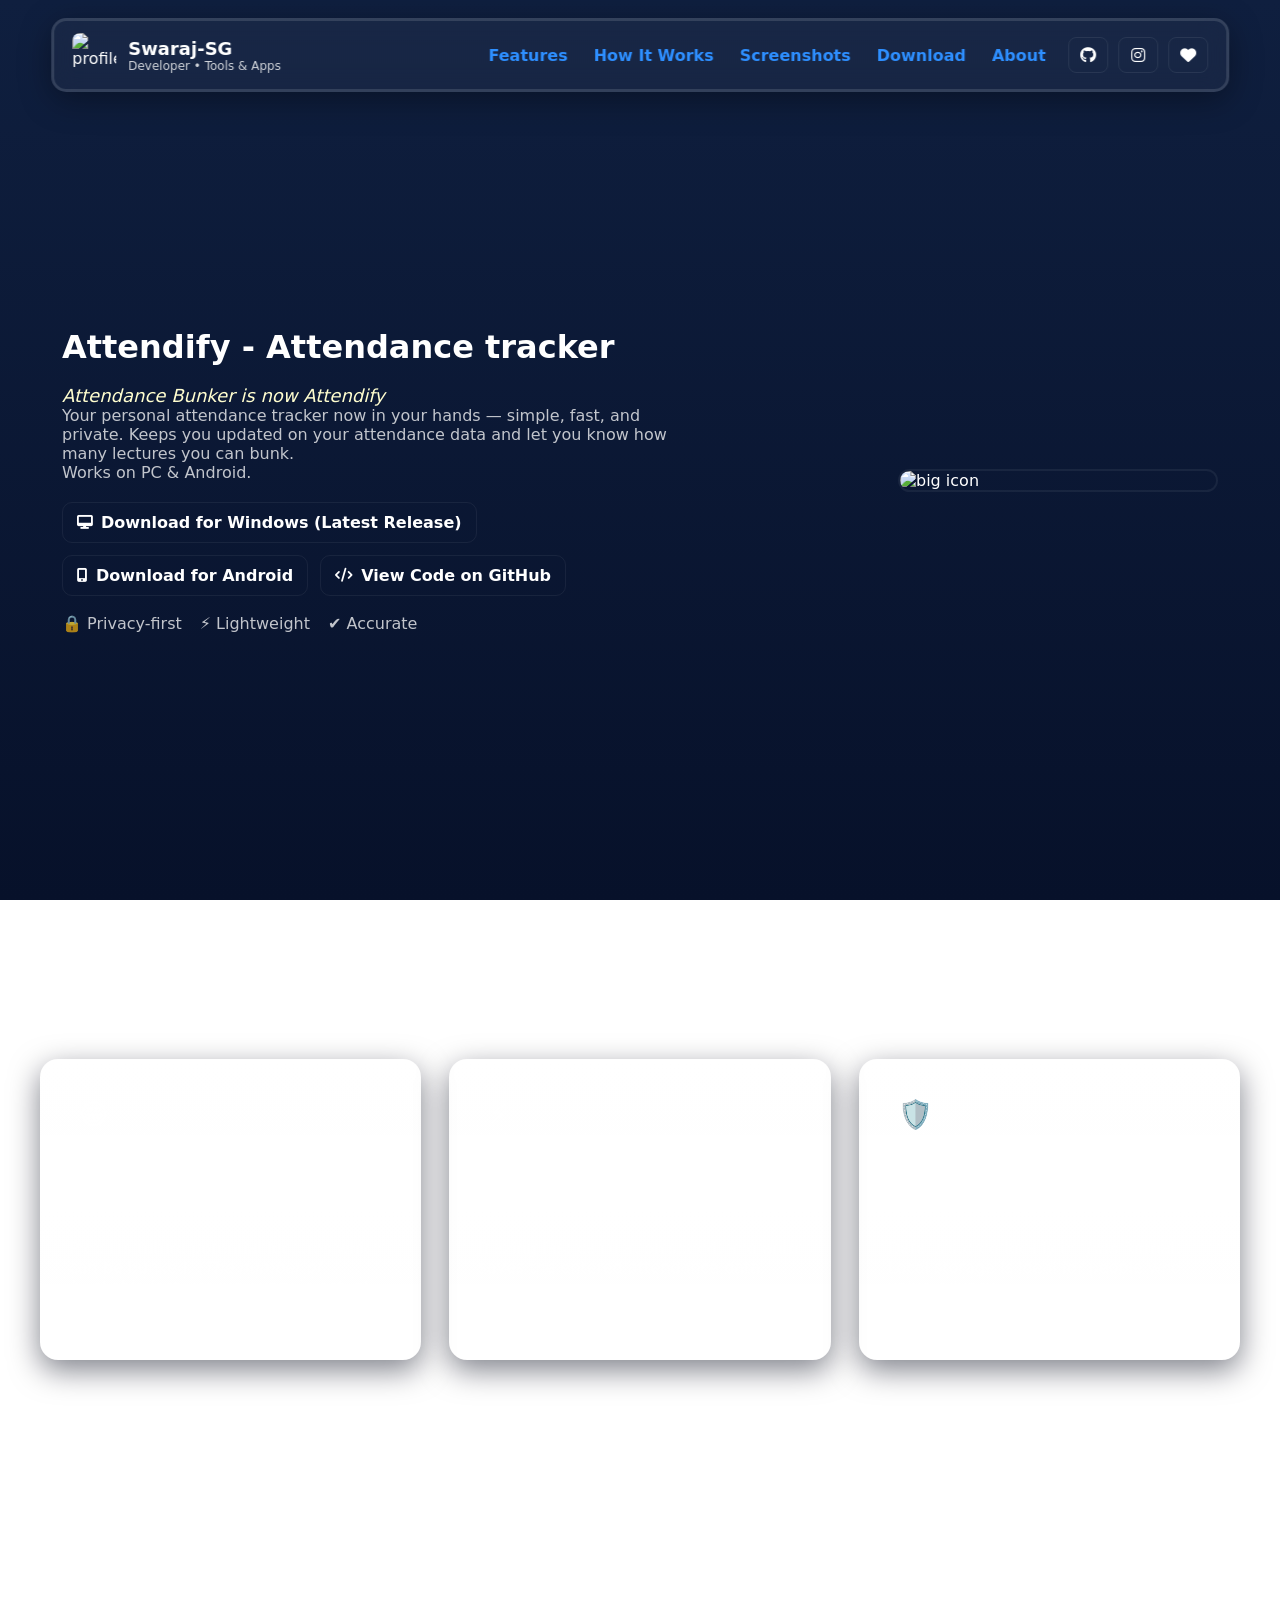
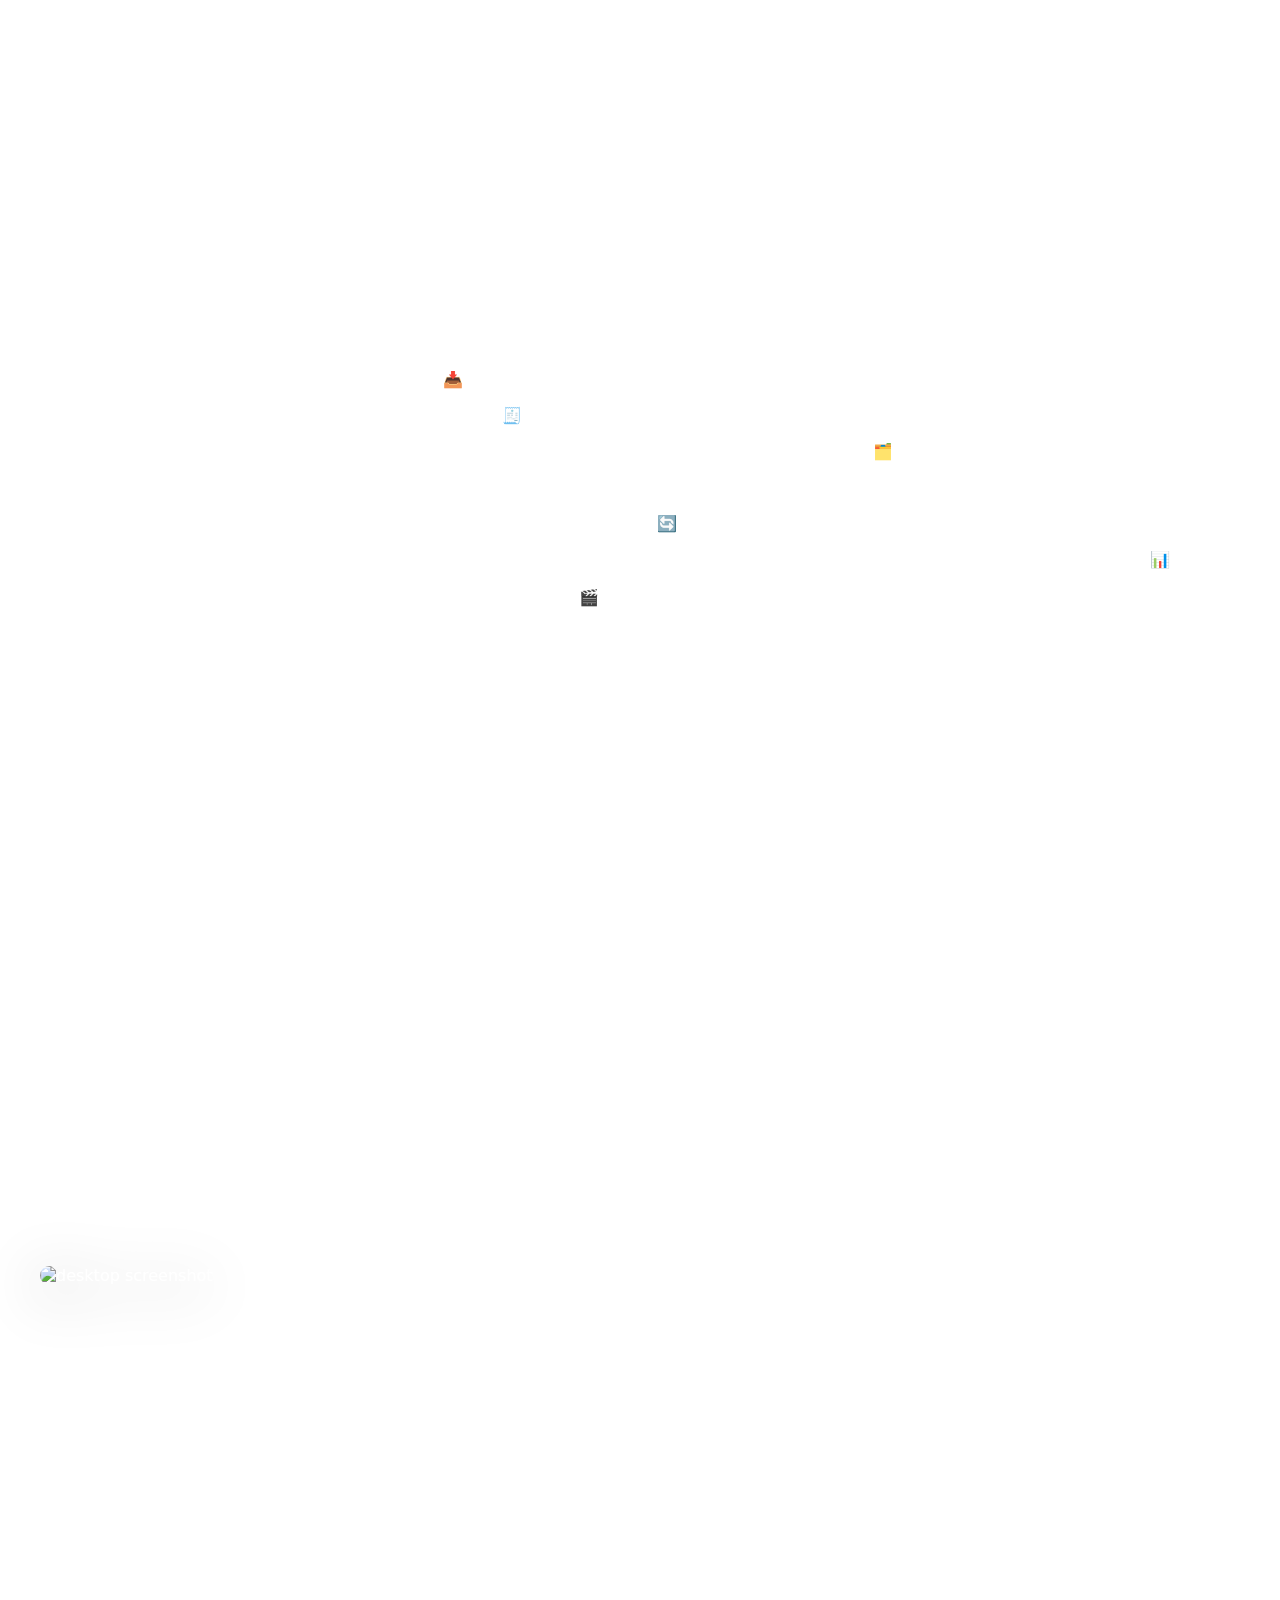
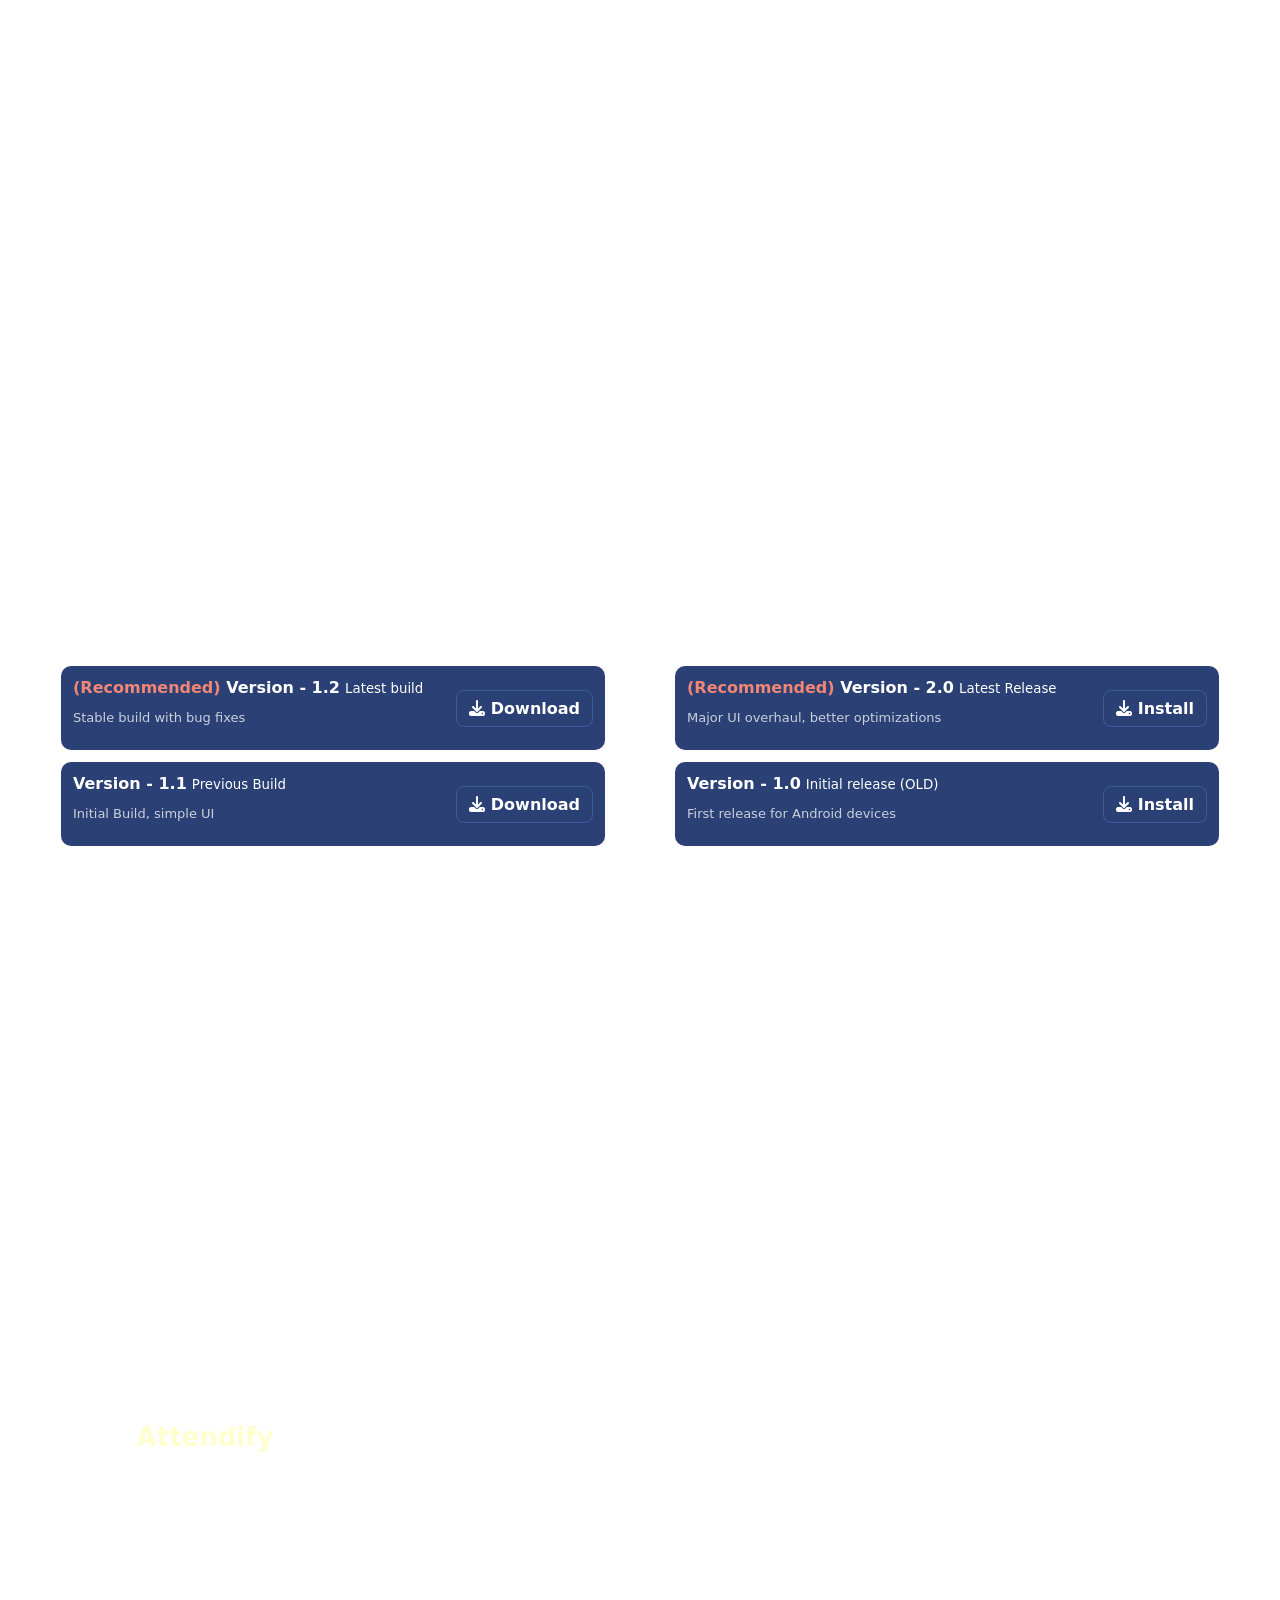
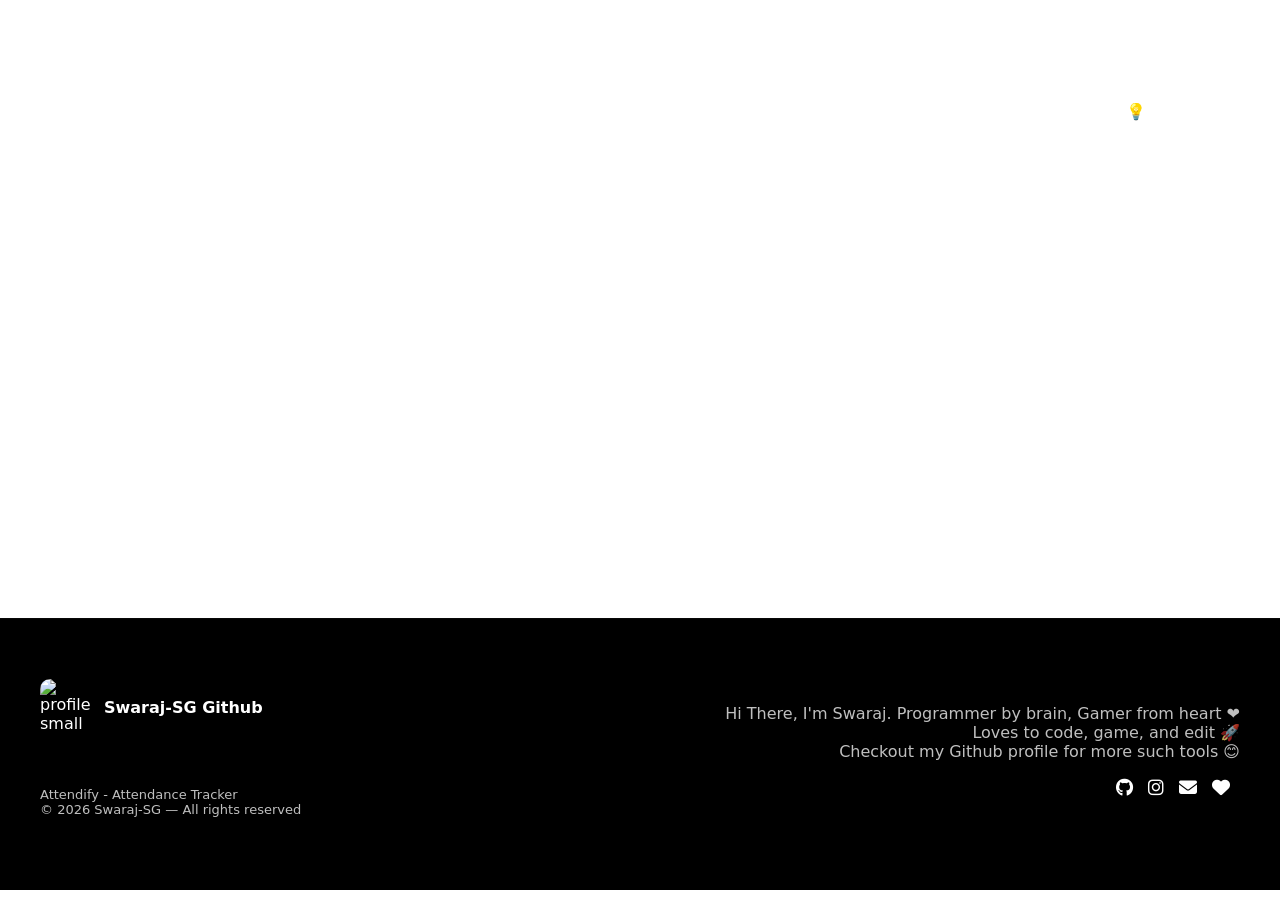
==== docs/index.html @ 10f4881f "webpages files" ====
<!doctype html>
<html lang="en">
<head>
  <meta charset="utf-8" />
  <meta name="viewport" content="width=device-width,initial-scale=1" />
  <title>Attendify - Swaraj-SG</title>

  <link rel="stylesheet" href="style.css" />
  <link rel="stylesheet"
    href="https://cdnjs.cloudflare.com/ajax/libs/font-awesome/6.5.0/css/all.min.css" />
</head>
<body>

  <!-- navbar, fixed, static, reacts -->
  <header class="navbar">
    <a class="profile" href="https://github.com/Swaraj-SG " target="_blank" rel="noopener" title="Click to view GitHub for more such tools">
      <img src="https://avatars.githubusercontent.com/u/170101789?v=4" alt="profile" class="profile-pic"/>
      <div class="profile-text">
        <h2>Swaraj-SG</h2>
        <p>Developer • Tools & Apps</p>
      </div>
    </a>

    <div class="nav-right">
      <nav>
        <a href="#features">Features</a>
        <a href="#how">How It Works</a>
        <a href="#screenshots">Screenshots</a>
        <a href="#download">Download</a>
        <a href="#about">About</a>
      </nav>

      <div class="socials">
        <a href="https://github.com/Swaraj-SG" class="github" target="_blank" rel="noopener" title="GitHub">
          <i class="fa-brands fa-github"></i>
        </a>

        <a href="https://instagram.com/g_swaraj__" class="insta" target="_blank" rel="noopener" title="Instagram">
          <i class="fa-brands fa-instagram"></i>
        </a>

        <a href="https://buymeacoffee.com/swarajsg" class="donate" target="_blank" rel="noopener" title="Donate - Buy Me a Coffee">
          <i class="fa-solid fa-heart"></i>
        </a>
      </div>
    </div>
  </header>

  <!-- dashboard, initial -->
  <section class="hero" id="home">
    <div class="hero-left">
      <font size=6.5><b>Attendify - Attendance tracker</b></font><br><br>
      <font size=4 color="#FFFECF"><i>Attendance Bunker is now Attendify</i></font>
      <p class="subtitle">Your personal attendance tracker now in your hands — simple, fast, and private. Keeps you updated on your attendance data and let you know how many lectures you can bunk.<br>Works on PC & Android.</p>

      <div class="buttons">
        <a href="https://github.com/Swaraj-SG/Attendance-Bunker/releases/download/LatestRelease/Attendance_Bunker.exe" class="btn pc" target="_blank" rel="noopener">
          <i class="fa-solid fa-desktop"></i>
          Download for Windows
          (Latest Release)
        </a>

        <a href="https://github.com/Swaraj-SG/Attendance-Bunker/raw/refs/heads/main/attendance_bunker_installer.apk" class="btn android" target="_blank" rel="noopener">
          <i class="fa-solid fa-mobile-screen-button"></i>
          Download for Android
        </a>

        <a href="https://github.com/Swaraj-SG/Attendance-Bunker.git" class="btn github" target="_blank" rel="noopener">
          <i class="fa-solid fa-code"></i>
          View Code on GitHub
        </a>
      </div>

      <div class="features-mini">
        <span>🔒 Privacy-first</span>
        <span>⚡ Lightweight</span>
        <span>✔ Accurate</span>
      </div>
    </div>

    <div class="hero-right">
      <img src="D:\Applications\Ab_web\icon.png" alt="big icon" class="big-icon" />
    </div>
  </section>

  <!-- features, brief props -->
  <section id="features" class="page features-section">
    <div class="section-inner">
      <h2 class="section-title">Features</h2>
      <div class="features-grid">
        <article class="feature-card">
          <div class="feature-icon">😁</div>
          <h3>Real Prediction</h3>
          <p>Predicts future potential lectures which can be bunked. <i>(The number of bunkable lectures may vary in actual number)</i></p>
        </article>

        <article class="feature-card">
          <div class="feature-icon">⚡</div>
          <h3>Fast Calculations</h3>
          <p>Blazing fast calculation speed, and auto saves the entered attendance data.</p>
        </article>

        <article class="feature-card">
          <div class="feature-icon">🛡️</div>
          <h3>Secure Storage</h3>
          <p>Data is stored locally in <i>.json</i> format. Local storage is ideal for people who value privacy.</p>
        </article>
      </div>
    </div>
  </section>

  <!-- how to section, only explanation, will add vids later -->
  <section id="how" class="page how-section">
    <div class="how-inner">

      <!-- WILL ADD THIS LATER, JUST A PLACEHOLDER FOR NOW, VIDS SECTION
      <div class="how-left">
        <h2 class="small-title">Setup videos</h2>
        <div class="video-wrap">
          <iframe src="-----------" title="Setup on PC" frameborder="0"
            allow="accelerometer; autoplay; clipboard-write; encrypted-media; gyroscope; picture-in-picture" allowfullscreen></iframe>
        </div>

        <div class="video-wrap">
          <iframe src="-----------" title="Setup on Mobile" frameborder="0"
            allow="accelerometer; autoplay; clipboard-write; encrypted-media; gyroscope; picture-in-picture" allowfullscreen></iframe>
        </div>
      </div>
      -->

      <div class="how-right">
        <h2 class="section-title">How it works</h2>
        <ol class="how-points">
          <li>It gets installed and creates a <i>.json</i> file 📥</li>
          <li>Saves the attendance data in readable format 🧾</li>
          <li>Anyone can reset the attendance data by deleting the <i>.json</i> file. The app will create it again. 🗂️</li>
          <li>The app uses a speacial formula to calculate the attendance and displays it along with future possible bunks. ⚙️</li>
          <li>Shows the total % of attendance with color warnings in real time. 🔄</li>
          <li>Calculates the attendance percentages on 75% as target due to most colleges/universities have 75% attendance requirement. 📊</li>
        </ol>

        <p class="note">Note : Follow the videos on the left for step-by-step install 🎬</p>
      </div>

    </div>
  </section>

  <!-- ss -->
  <section id="screenshots" class="page screenshots-section">
    <div class="section-inner">
      <h2 class="section-title">Screenshots</h2>

      <div class="screenshots-static">
        <img src="D:\Applications\Ab_web\win_ss.png" class="ss-desktop" alt="desktop screenshot" title="Screenshot taken on Windows PC">
        <div class="ss-mobiles">
          <img src="--------------" class="ss-mobile" alt="">
          <img src="--------------" class="ss-mobile" alt="">
        </div>
      </div>

      <p class="carousel-hint">Easy UI for easy understanding.</p>
    </div>
  </section>

  <!-- download section -->
  <section id="download" class="page download-section">
    <div class="section-inner">
      <h2 class="section-title">Download</h2>
      <div class="download-inner">
      <div class="col left-col">
        <h2>Windows (Win 7 and above)</h2>

        <div class="version-list">
          <div class="version-row">
            <div>
              <strong><font color="#F28674">(Recommended)</font> Version - 1.2</strong> <small>Latest build</small>
              <p class="muted">Stable build with bug fixes</p>
            </div>
            <div><a href="https://github.com/Swaraj-SG/Attendance-Bunker/releases/download/LatestRelease/Attendance_Bunker.exe" class="small-btn" target="_blank" rel="noopener" title="Download latest version for Windows PC"><i class="fa-solid fa-download" title="Download latest version for Windows PC"></i> Download</a></div>
          </div>

          <div class="version-row">
            <div>
              <strong>Version - 1.1</strong> <small>Previous Build</small>
              <p class="muted">Initial Build, simple UI</p>
            </div>
            <div><a href="https://github.com/Swaraj-SG/Attendance-Bunker/releases/download/AttendanceBunker/Attendance.Bunker.exe" class="small-btn" target="_blank" rel="noopener" title="Download v1.1 (old version) for Windows PC"><i class="fa-solid fa-download" title="Download v1.1 (old version) for Windows PC"></i> Download</a></div>
          </div>
        </div>
      </div>

      <div class="col right-col">
        <h2>Android (Android 10 and above)</h2>

        <div class="version-list">
          

          <div class="version-row">
            <div>
              <strong><font color="#F28674">(Recommended)</font>  Version - 2.0</strong> <small>Latest Release</small>
              <p class="muted">Major UI overhaul, better optimizations</p>
            </div>
            <div><a href="https://github.com/Swaraj-SG/Attendance-Bunker/raw/refs/heads/main/attendance_bunker_installer.apk" class="small-btn" target="_blank" rel="noopener" title="Download v2.0 (NEW UI) for Android"><i class="fa-solid fa-download" title="Download and Install v2.0 (NEW UI) for Android"></i> Install</a></div>
          </div>

        <div class="version-row">
            <div>
              <strong>Version - 1.0</strong> <small>Initial release (OLD)</small>
              <p class="muted">First release for Android devices</p>
            </div>
            <div><a href="https://drive.google.com/uc?export=download&id=16sMXWmMssNEjsiby6hb6qbVvQrFAv2z-" class="small-btn" target="_blank" rel="noopener" title="Download .apk for Mobile"><i class="fa-solid fa-download" title="Download and Install old .apk for Mobile"></i> Install</a></div>
          </div>

        </div>
      </div>
    </div>
  </section>

  <!-- about section, prop of app in detail -->
  <section id="about" class="page about-section">
    <div class="section-inner about-inner">
      <div class="about-left">
        <h2 class="section-title">About <font color="#FFFECF">Attendify</font> (formerly Attendance Bunker)</h2>

        <p class="lead">Attendify is a focused tool to help students manage their attendance accurately and privately.<br>Built with simplicity and speed in mind.</p>

        <h3>Key properties</h3>
        <ul>
          <li>Calculates attendance fast and accurately.</li>
          <li>Auto-saves the entered attendance data.</li>
          <li>Offline functionality — stores the data locally on device.</li>
          <li>Simple and user-friendly UI.</li>
        </ul>

        <h3>Future ideas</h3>
        <ul>
          <li>Realtime sync across multiple devices.</li>
          <li>To shrink the app size and overhaul the UI.</li>
          <li>To create import/export feature for attandance data.</li>
        </ul>
      </div>

      <aside class="about-right">
        <div class="card">
          <h4>Report a bug</h4>
          <p>Found an issue ? Please report it so I can fix it fast.</p>
          <a class="side-btn" href="mailto:swarajsgurav@gmail.com?subject=Bug%20Report%20-%20Attendance%20Bunker" target="_blank" title="Mail me the Bug"><i class="fa-solid fa-bug" title="Mail me the Bug"></i> Report a bug</a>
        </div>

        <div class="card">
          <h4>Suggest a feature</h4>
          <p>Have a cool idea ? Send it over — I read every suggestion. 💡</p>
          <a class="side-btn" href="mailto:swarajsgurav@gmail.com?subject=Feature%20Suggestion%20-%20Attendance%20Bunker" target="_blank" title="Mail me the suggestion"><i class="fa-solid fa-envelope" title="Mail me the suggestion"></i> Suggest a feature</a>
        </div>
      </aside>
    </div>
  </section>

  <!-- footer, last part, floating, static to end -->
  <footer class="site-footer">
    <div class="footer-inner">
      <div class="footer-left">
        <a href="https://github.com/Swaraj-SG" target="_blank" rel="noopener" class="footer-profile" title="Click to view GitHub for more such tools">
        <img src="https://avatars.githubusercontent.com/u/170101789?v=4" alt="profile small" class="footer-pic"/>
        <div>
          <strong>Swaraj-SG Github</strong>
        </div>
        </a><br>
        <p class="muted">Attendify - Attendance Tracker<br>© 2026<span id="year"></span> Swaraj-SG — All rights reserved</p>
      </div>
      <div class="footer-right">
        <p class="small-bio"><BR>Hi There, I'm Swaraj. Programmer by brain, Gamer from heart ❤️<br>Loves to code, game, and edit 🚀<br>Checkout my Github profile for more such tools 😊</p>
        <div class="footer-links">
          <a href="https://github.com/Swaraj-SG" target="_blank" rel="noopener" title="GitHub"><i class="fa-brands fa-github"></i></a>
          <a href="https://instagram.com/g_swaraj__" target="_blank" rel="noopener" title="Instagram"><i class="fa-brands fa-instagram"></i></a>
          <a href="mailto:swarajsgurav@gmail.com" target="_blank" rel="noopener" title="Email"><i class="fa-solid fa-envelope"></i></a>
          <a href="https://buymeacoffee.com/swarajsg" target="_blank" rel="noopener" title="Donate - Buy Me a Coffee"><i class="fa-solid fa-heart"></i></a>
        </div>
      </div>
    </div>
  </footer>
<!-- last edited 14/03/2026 -->
  <script src="script.js"></script>
</body>
</html>
---- docs/style.css ----
/* base */
:root{
  --bg-1: #061227;
  --bg-2: #07132a;
  --accent: #2e8fff;
  --glass-border: rgba(255,255,255,0.12);
  --muted: rgba(255,255,255,0.75);
}

*{box-sizing:border-box}
html,body{min-height:100vh}
body{
  margin:0;
  font-family:Inter, system-ui, -apple-system, "Segoe UI", Roboto, "Helvetica Neue", Arial;
  background: linear-gradient(180deg, #0f1f3f 0%, #07112a 100%);
  background-repeat: no-repeat;
  background-attachment: fixed;
  color:#fff;
  -webkit-font-smoothing:antialiased;
  -moz-osx-font-smoothing:grayscale;
  scroll-behavior:smooth;
}

/* NAVBAR (glassmorphism) */
.navbar{
  position:fixed;
  top:18px;
  left:50%;
  transform:translateX(-50%);
  width:92%;
  max-width:1200px;
  display:flex;
  align-items:center;
  justify-content:space-between;
  gap:18px;
  padding:12px 18px;
  border-radius:15px;
  background: rgba(255,255,255,0.04);
  backdrop-filter: blur(12px);
  -webkit-backdrop-filter: blur(12px);
  border: 3px solid var(--glass-border);
  box-shadow: 0 8px 32px rgba(0,0,0,0.35);
  z-index:1200;
}

/* profile */
.profile{display:flex;align-items:center;gap:12px;text-decoration:none;color:inherit}
.profile-pic{width:44px;height:44px;border-radius:8px;object-fit:cover}
.profile-text h2{font-size:18px;margin:0}
.profile-text p{margin:0;font-size:12px;opacity:0.8}

/* nav-right */
.nav-right{display:flex;align-items:center;gap:18px}
nav{display:flex;gap:18px;align-items:center}
nav a{color:var(--accent);text-decoration:none;font-weight:600;position:relative;padding:6px 4px;border-radius:6px}
nav a::after{content:"";position:absolute;height:2px;background:var(--accent);left:0;bottom:-6px;width:0;transition:width .25s}
nav a:hover{color:#fff}
nav a:hover::after{width:100%}

/* socials */
.socials{display:flex;gap:10px;align-items:center}
.socials a{display:inline-flex;align-items:center;justify-content:center;width:40px;height:36px;border-radius:8px;border:1px solid rgba(255,255,255,0.08);text-decoration:none;color:inherit;transition:all .18s}
.socials a:hover{box-shadow:0 0 20px rgba(255,255,255,0.3);transform:translateY(-2px)}
.socials .insta:hover{box-shadow:0 0 20px rgba(225,48,108,0.5)}
.donate:hover{background: rgba(123,44,255,0.12); box-shadow: 0 0 25px rgba(123,44,255,0.5)}

/* HERO */
.hero{
  min-height:100vh;
  display:flex;
  align-items:center;
  justify-content:space-between;
  gap:40px;
  max-width:1200px;
  margin:0 auto;
  padding:120px 22px 60px;
}
.hero-left{max-width:640px}
.hero-left h1{font-size:48px;line-height:1;margin:0 0 12px}
.subtitle{color:var(--muted);margin:0 0 20px}
.buttons{display:flex;gap:12px;flex-wrap:wrap;margin-bottom:18px}
.btn{
  display:inline-flex;align-items:center;gap:8px;padding:10px 14px;border-radius:10px;text-decoration:none;color:inherit;font-weight:600;border:1px solid rgba(255,255,255,0.06);transition:box-shadow .18s, transform .12s;
}
.btn:hover{box-shadow:0 0 30px rgba(46,143,255,0.5);transform:translateY(-2px)}
.btn .fa-solid{font-size:14px}
.btn.pc{background:transparent}
.btn.android{background:transparent}
.btn.github{background:transparent}

.features-mini{display:flex;gap:18px;color:var(--muted);margin-top:8px;flex-wrap:wrap}

/* big icon */
.hero-right{display:flex;align-items:center;justify-content:center}
.big-icon{width:320px;max-width:40vw;border-radius:18px;border:2px solid rgba(255,255,255,0.06)}

/* SECTION base */
.page{min-height:100vh;padding:100px 22px 80px;display:flex;align-items:flex-start;justify-content:center}
.section-inner{max-width:1200px;width:100%}

/* FEATURES GRID */
.features-section .section-title{margin:0 0 26px;font-size:28px}
.features-grid{display:flex;gap:28px;justify-content:space-between}
.feature-card{
  background: linear-gradient(180deg, rgba(255,255,255,0.02), rgba(255,255,255,0.01));
  border:1px solid rgba(255,255,255,0.04);
  padding:28px;border-radius:18px;flex:1;min-width:220px;box-shadow:0 10px 30px rgba(2,6,23,0.5);
  display:flex;flex-direction:column;gap:12px;align-items:flex-start;
}
.feature-icon{font-size:28px;background:rgba(255,255,255,0.03);padding:10px;border-radius:10px}

/* HOW (40:60) */
.how-inner{display:flex;gap:22px;align-items:flex-start}
.how-left{flex:0 0 40%;display:flex;flex-direction:column;gap:18px}
.how-right{flex:1;min-width:300px}
.video-wrap{background:rgba(255,255,255,0.02);padding:8px;border-radius:10px;overflow:hidden}
.video-wrap iframe{width:100%;height:200px;border:0;border-radius:8px}
.how-right .how-points{padding-left:18px}
.how-right .how-points li{margin:12px 0;line-height:1.5}

/* SCREENSHOTS (static 3 images) */
.screenshots-static{display:flex;gap:20px;align-items:flex-start;max-width:100%}
.ss-desktop{flex:1;max-width:60%;border-radius:14px;filter:drop-shadow(0 10px 30px rgba(0,0,0,0.45))}
.ss-mobiles{display:flex;flex-direction:column;gap:10px;flex:0 0 35%}
.ss-mobile{width:100%;border-radius:10px;filter:drop-shadow(0 10px 30px rgba(0,0,0,0.45))}

/* DOWNLOAD split */
.download-inner{display:flex;gap:28px;margin-top:26px}
.col{flex:1;padding:20px;border-radius:14px;background: linear-gradient(180deg, rgba(255,255,255,0.01), rgba(255,255,255,0.01));border:1px solid rgba(255,255,255,0.03)}
.version-list{display:flex;flex-direction:column;gap:12px;margin-top:12px}
.version-row{display:flex;justify-content:space-between;align-items:center;padding:12px;border-radius:10px;background:hsla(223, 75%, 22%, 0.877)}
.small-btn{background:transparent;border:1px solid rgba(93, 122, 201, 0.448);padding:8px 12px;border-radius:8px;text-decoration:none;color:inherit;font-weight:600;transition:box-shadow .18s}
.small-btn:hover{box-shadow:0 8px 24px rgba(110, 157, 211, 0.534)}

/* ABOUT layout */
.about-inner{display:flex;gap:28px;align-items:flex-start}
.about-left{flex:1}
.about-right{flex:0 0 320px}
.card{background:rgba(255,255,255,0.02);padding:16px;border-radius:12px;border:1px solid rgba(255,255,255,0.03);margin-bottom:14px}
.side-btn{display:inline-flex;align-items:center;gap:8px;padding:10px 12px;border-radius:10px;background:transparent;border:1px solid rgba(255,255,255,0.06);text-decoration:none;color:inherit}

/* FOOTER */
.site-footer{padding:60px 22px;border-top:1px solid rgba(255,255,255,0.03);margin-top:18px;background:#000}
.footer-inner{max-width:1200px;margin:0 auto;display:flex;gap:40px;align-items:flex-start;justify-content:space-between;flex-wrap:wrap}
.footer-left{display:flex;flex-direction:column;gap:10px}
.footer-pic{width:56px;height:56px;border-radius:10px;object-fit:cover}
.footer-profile { text-decoration:none; color:inherit; display:flex; align-items:center; gap:8px; }
.footer-profile:hover { text-decoration:none; }
.footer-middle{flex:1}
.footer-links a{margin-right:10px;color:inherit;text-decoration:none;font-size:18px}
.small-bio{margin:6px 0;color:var(--muted)}
.footer-right{display:flex;flex-direction:column;gap:10px;text-align:right}

/* UTILS */
.muted{color:var(--muted);font-size:13px}
.section-title{font-size:26px;margin-bottom:14px}
.small-title{font-size:15px;margin-bottom:6px}

/* TOOLTIP */
.tooltip{position:absolute;background:#000;color:#fff;padding:5px 10px;border-radius:5px;font-size:12px;opacity:0;pointer-events:none;transition:opacity 0.3s;z-index:1000}

/* RESPONSIVE */
@media (max-width:980px){
  .hero{padding:100px 18px 40px;flex-direction:column;align-items:flex-start}
  .hero-right{width:100%;display:flex;justify-content:center;margin-top:12px}
  .features-grid{flex-direction:column}
  .how-inner{flex-direction:column}
  .how-left{flex:1}
  .carousel{width:100%}
  .download-inner{flex-direction:column}
  .about-inner{flex-direction:column}
  nav{display:none} /* hide nav to keep header compact on small screens; user can add mobile menu later */
  .navbar{padding:10px 12px}
}

/* small phones */
@media (max-width:480px){
  .profile-text h2{font-size:15px}
  .hero-left h1{font-size:28px}
  .big-icon{width:60vw}
  .carousel{height:300px}
  .feature-icon{font-size:22px}
}
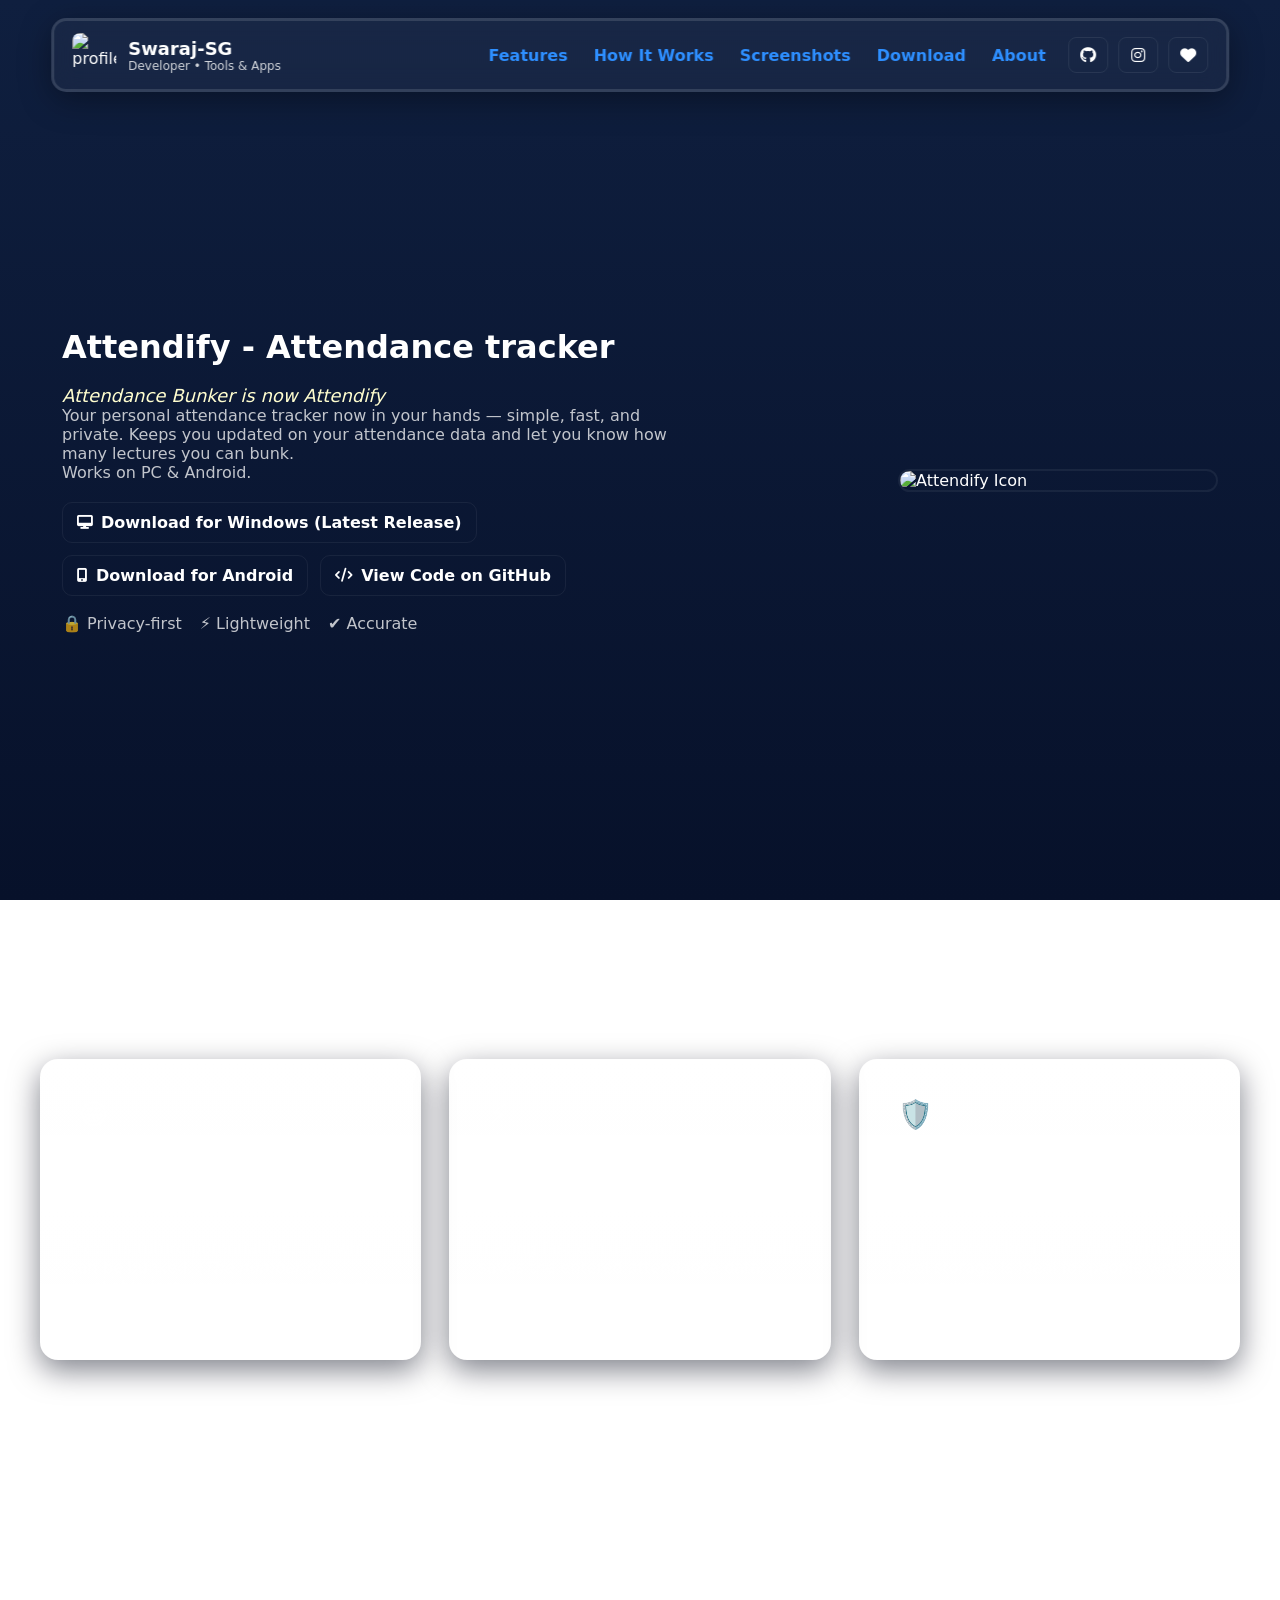
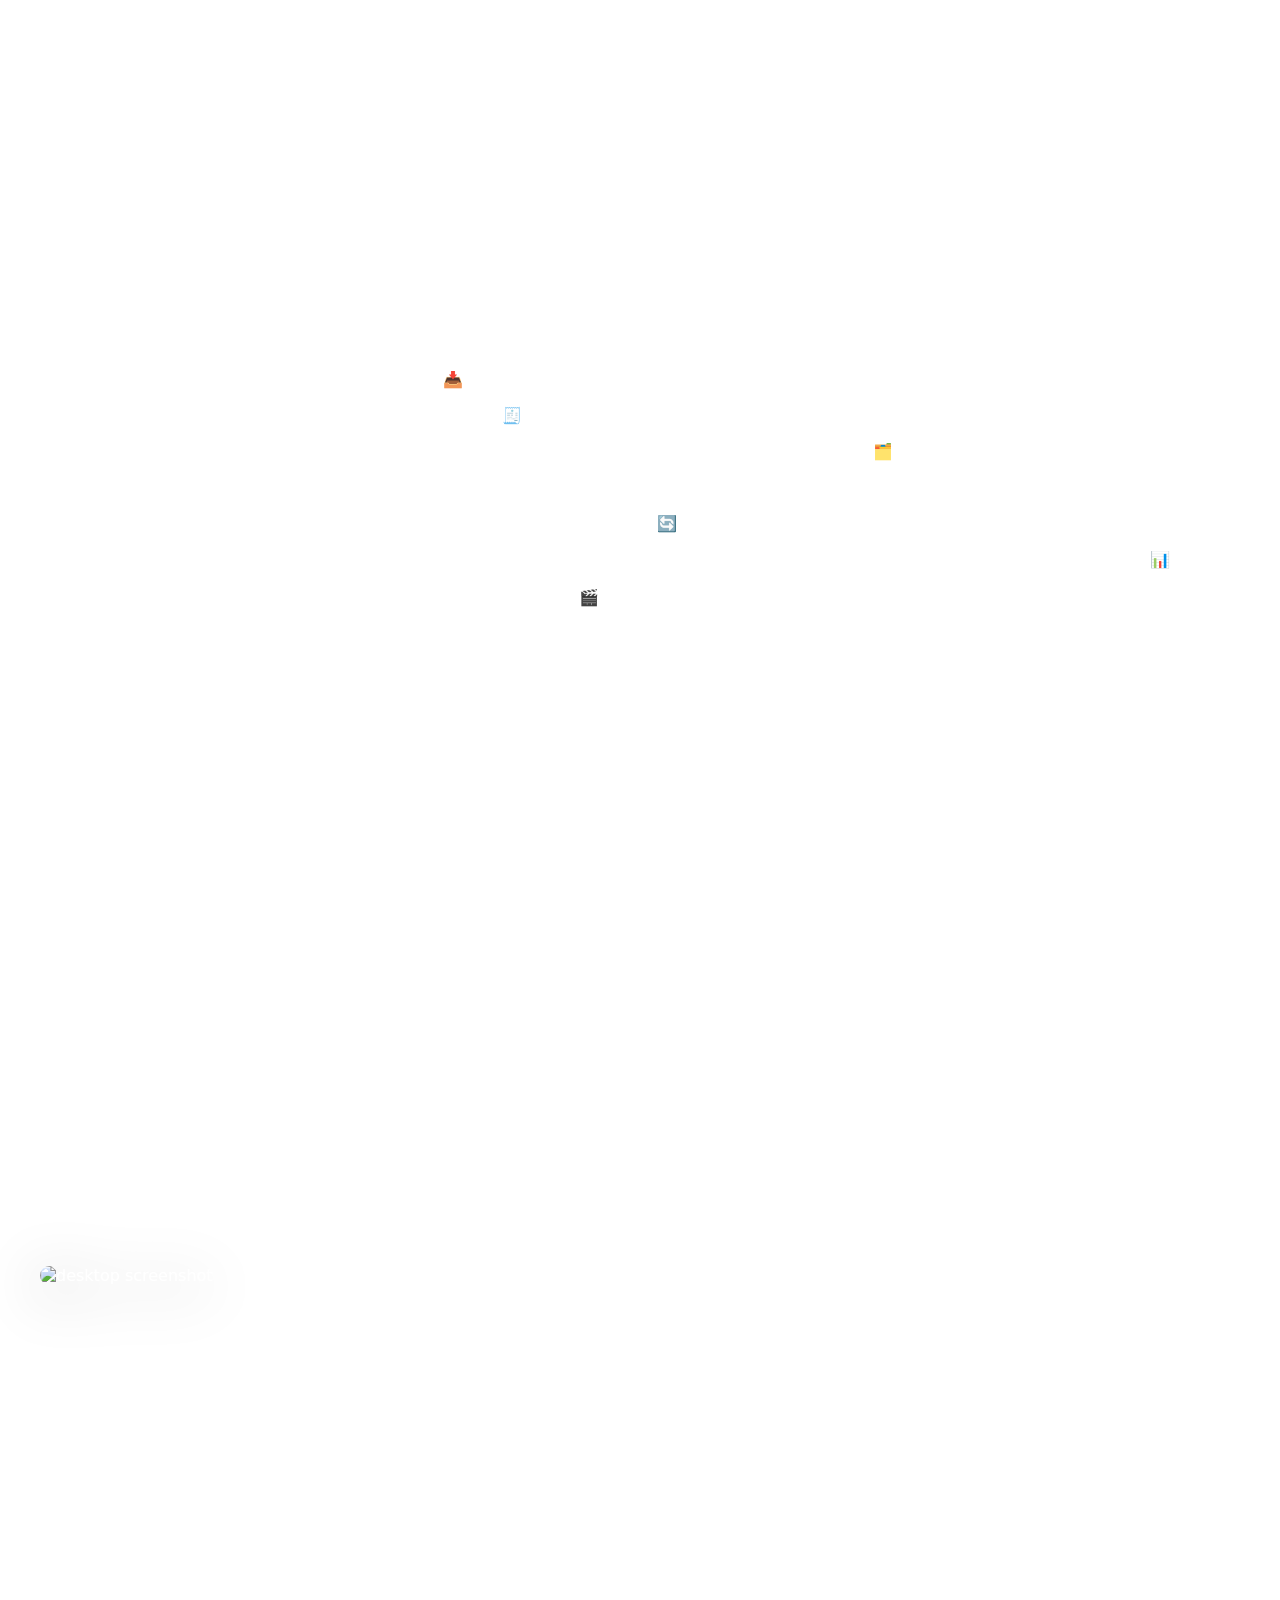
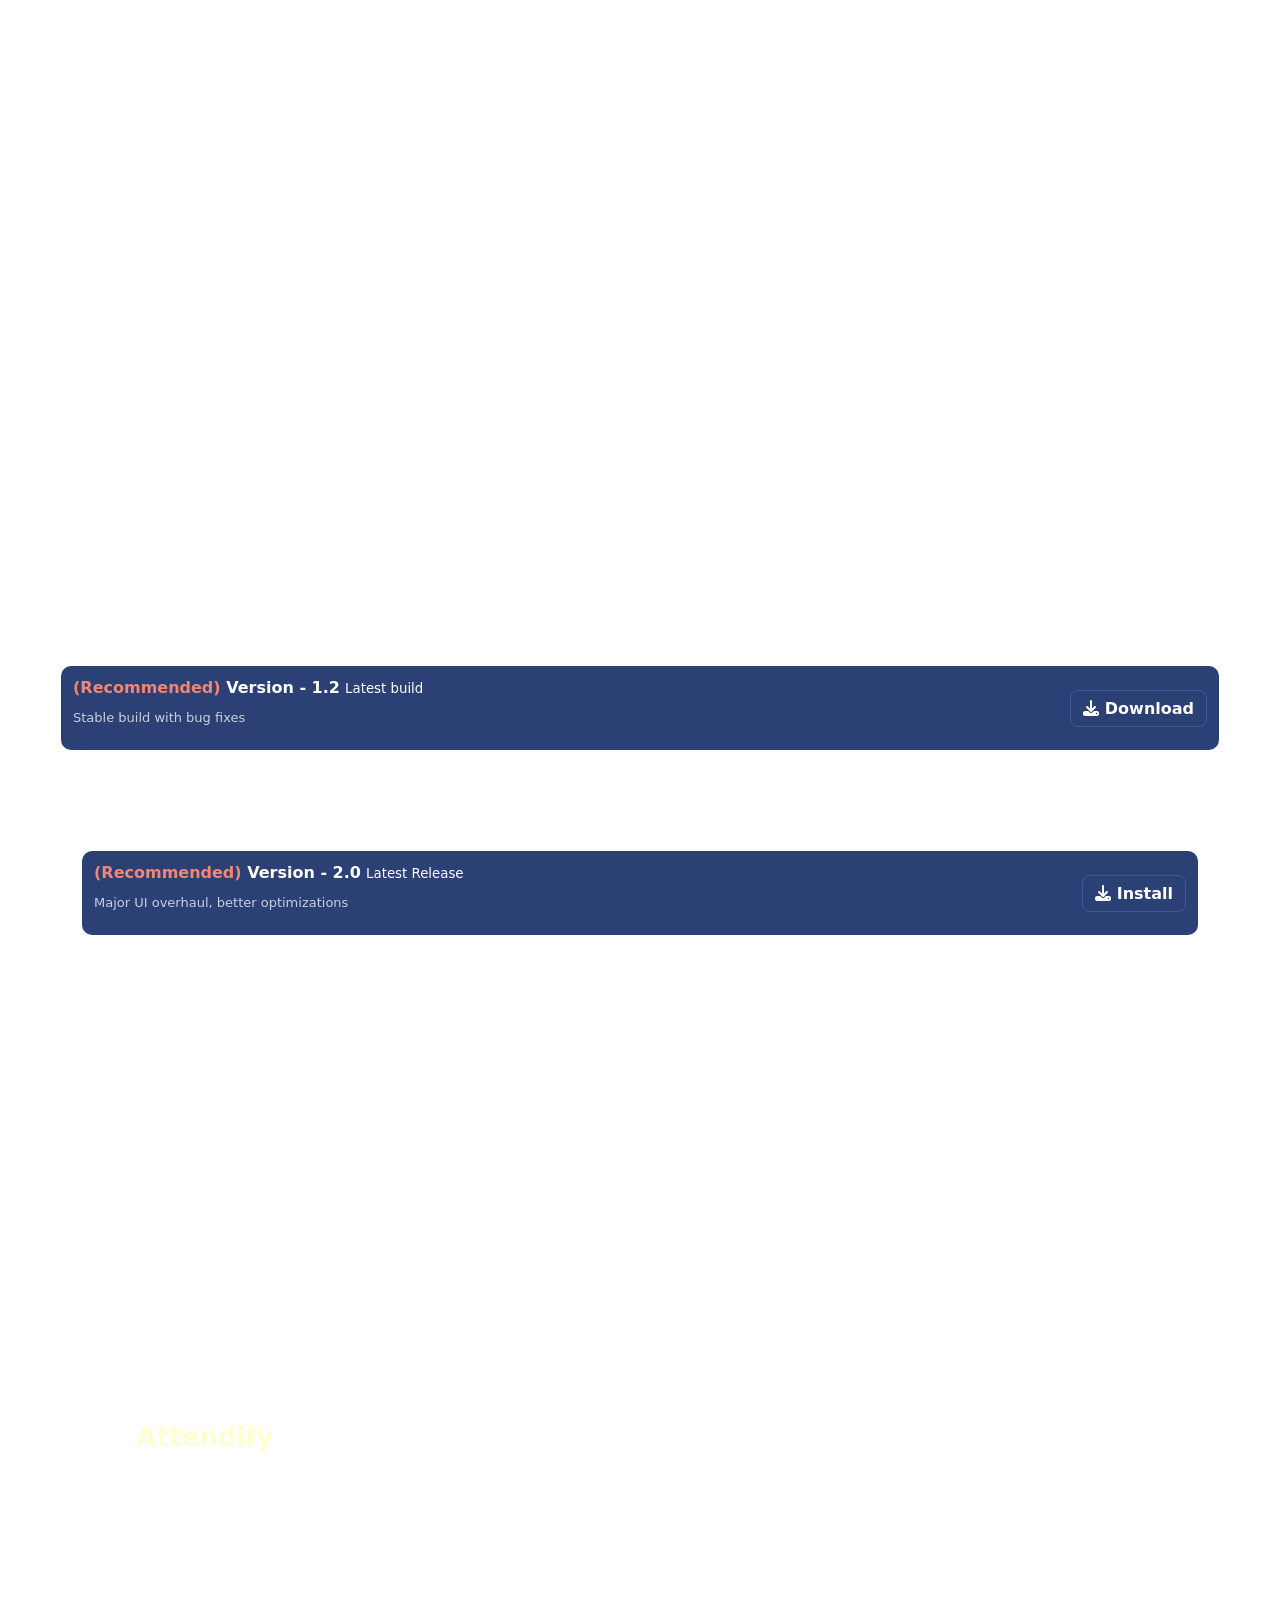
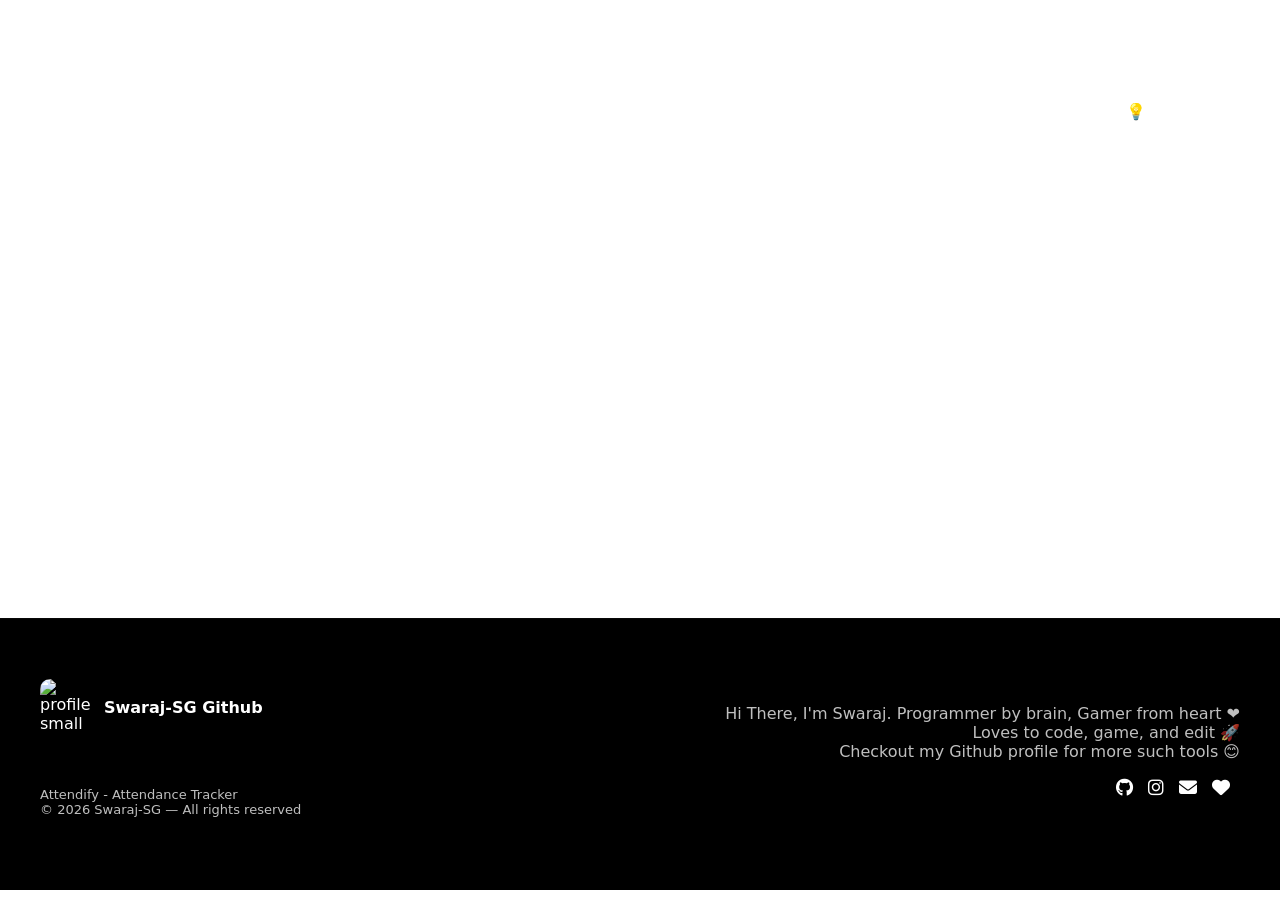
==== commit bee7aedb: "Fix HTML encoding issues in html file" ====
--- a/docs/index.html
+++ b/docs/index.html
@@ -79,7 +79,7 @@
     </div>
 
     <div class="hero-right">
-      <img src="D:\Applications\Ab_web\icon.png" alt="big icon" class="big-icon" />
+      <img src="icon.ico.png" alt="Attendify Icon" class="big-icon" />
     </div>
   </section>
 
@@ -151,7 +151,7 @@
       <h2 class="section-title">Screenshots</h2>
 
       <div class="screenshots-static">
-        <img src="D:\Applications\Ab_web\win_ss.png" class="ss-desktop" alt="desktop screenshot" title="Screenshot taken on Windows PC">
+        <img src="pc_ss_1.png" class="ss-desktop" alt="desktop screenshot" title="Screenshot taken on Windows PC">
         <div class="ss-mobiles">
           <img src="--------------" class="ss-mobile" alt="">
           <img src="--------------" class="ss-mobile" alt="">
@@ -176,10 +176,10 @@
               <strong><font color="#F28674">(Recommended)</font> Version - 1.2</strong> <small>Latest build</small>
               <p class="muted">Stable build with bug fixes</p>
             </div>
-            <div><a href="https://github.com/Swaraj-SG/Attendance-Bunker/releases/download/LatestRelease/Attendance_Bunker.exe" class="small-btn" target="_blank" rel="noopener" title="Download latest version for Windows PC"><i class="fa-solid fa-download" title="Download latest version for Windows PC"></i> Download</a></div>
+            <div><a href="https://github.com/Swaraj-SG/attendify/raw/main/attendify_pc.exe" class="small-btn" target="_blank" rel="noopener" title="Download latest version for Windows PC"><i class="fa-solid fa-download" title="Download latest version for Windows PC"></i> Download</a></div>
           </div>
 
-          <div class="version-row">
+<!--          <div class="version-row">
             <div>
               <strong>Version - 1.1</strong> <small>Previous Build</small>
               <p class="muted">Initial Build, simple UI</p>
@@ -187,7 +187,7 @@
             <div><a href="https://github.com/Swaraj-SG/Attendance-Bunker/releases/download/AttendanceBunker/Attendance.Bunker.exe" class="small-btn" target="_blank" rel="noopener" title="Download v1.1 (old version) for Windows PC"><i class="fa-solid fa-download" title="Download v1.1 (old version) for Windows PC"></i> Download</a></div>
           </div>
         </div>
-      </div>
+      </div>    -->
 
       <div class="col right-col">
         <h2>Android (Android 10 and above)</h2>
@@ -200,16 +200,16 @@
               <strong><font color="#F28674">(Recommended)</font>  Version - 2.0</strong> <small>Latest Release</small>
               <p class="muted">Major UI overhaul, better optimizations</p>
             </div>
-            <div><a href="https://github.com/Swaraj-SG/Attendance-Bunker/raw/refs/heads/main/attendance_bunker_installer.apk" class="small-btn" target="_blank" rel="noopener" title="Download v2.0 (NEW UI) for Android"><i class="fa-solid fa-download" title="Download and Install v2.0 (NEW UI) for Android"></i> Install</a></div>
+            <div><a href="https://github.com/Swaraj-SG/attendify/raw/main/attendify_mobile.apk" class="small-btn" target="_blank" rel="noopener" title="Download v2.0 (NEW UI) for Android"><i class="fa-solid fa-download" title="Download and Install v2.0 (NEW UI) for Android"></i> Install</a></div>
           </div>
 
-        <div class="version-row">
+<!--        <div class="version-row">
             <div>
               <strong>Version - 1.0</strong> <small>Initial release (OLD)</small>
               <p class="muted">First release for Android devices</p>
             </div>
             <div><a href="https://drive.google.com/uc?export=download&id=16sMXWmMssNEjsiby6hb6qbVvQrFAv2z-" class="small-btn" target="_blank" rel="noopener" title="Download .apk for Mobile"><i class="fa-solid fa-download" title="Download and Install old .apk for Mobile"></i> Install</a></div>
-          </div>
+          </div>    -->
 
         </div>
       </div>
@@ -282,4 +282,4 @@
 <!-- last edited 14/03/2026 -->
   <script src="script.js"></script>
 </body>
-</html>+</html>
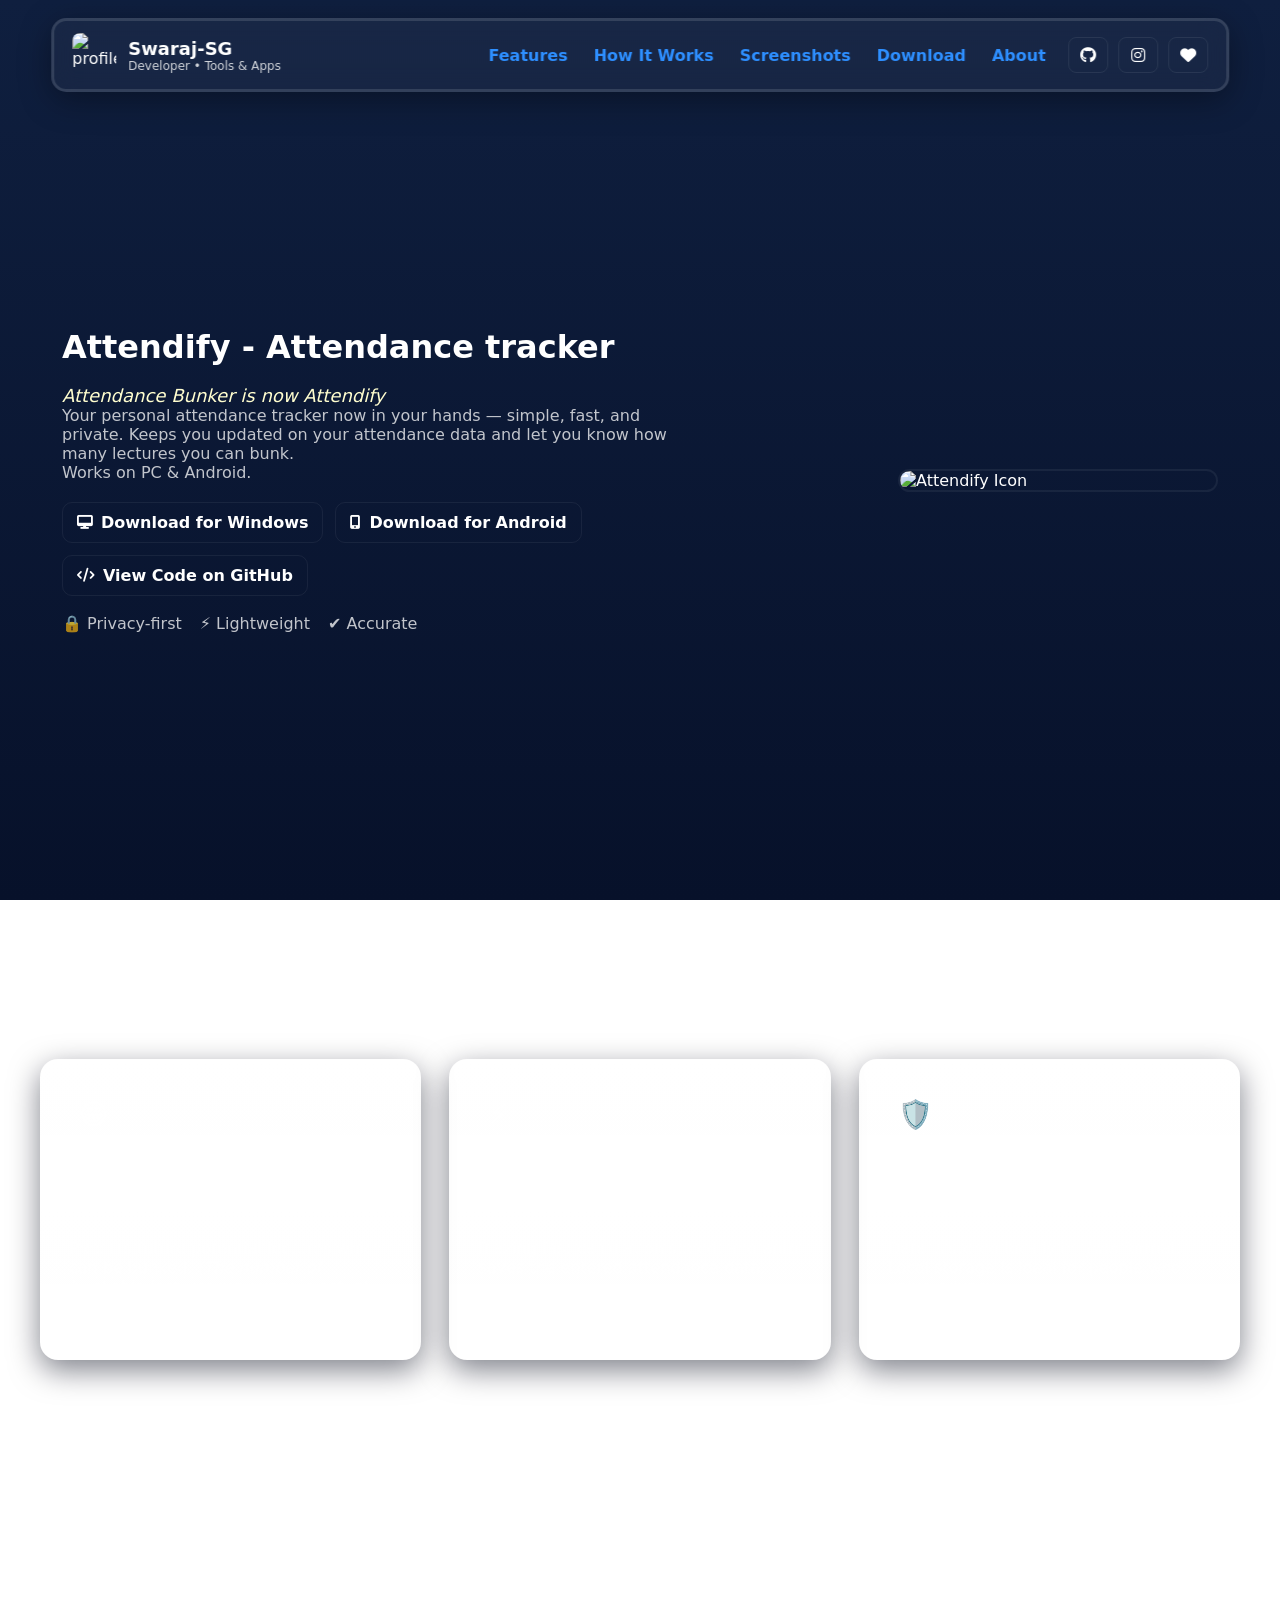
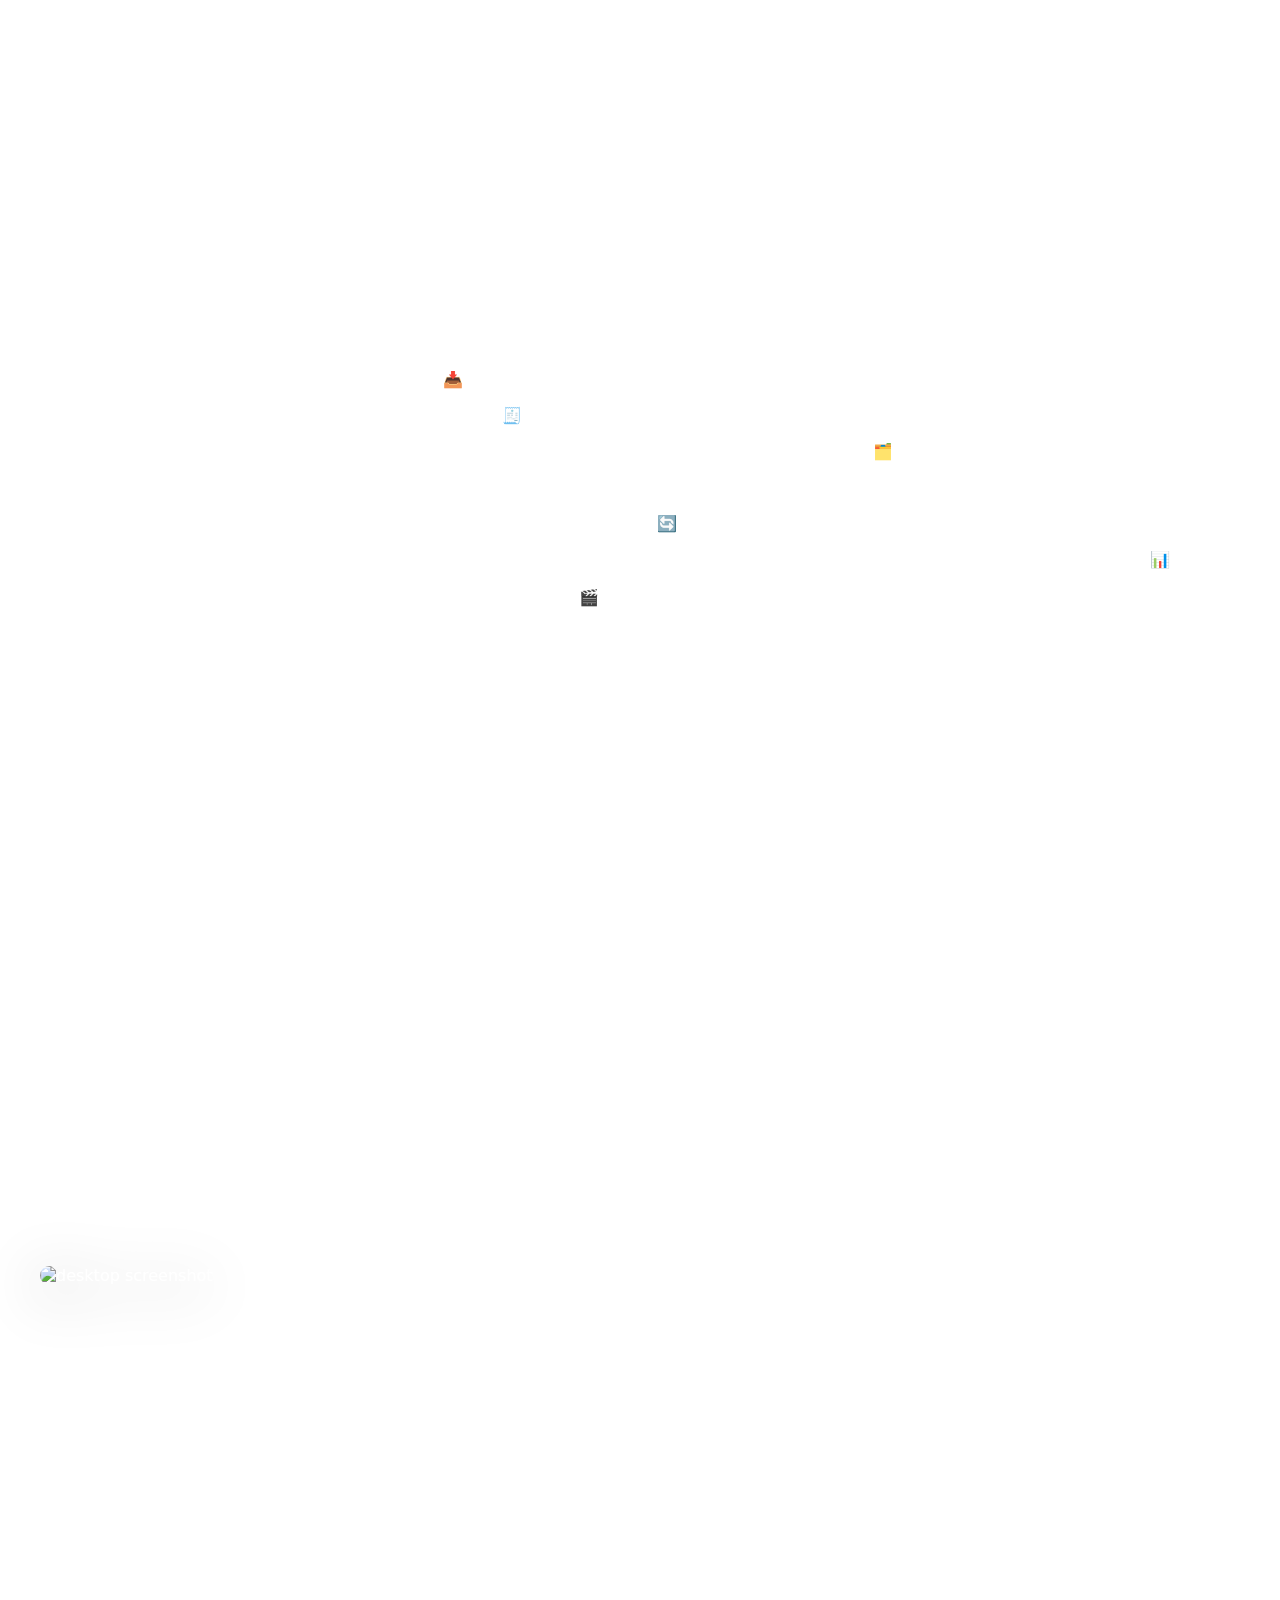
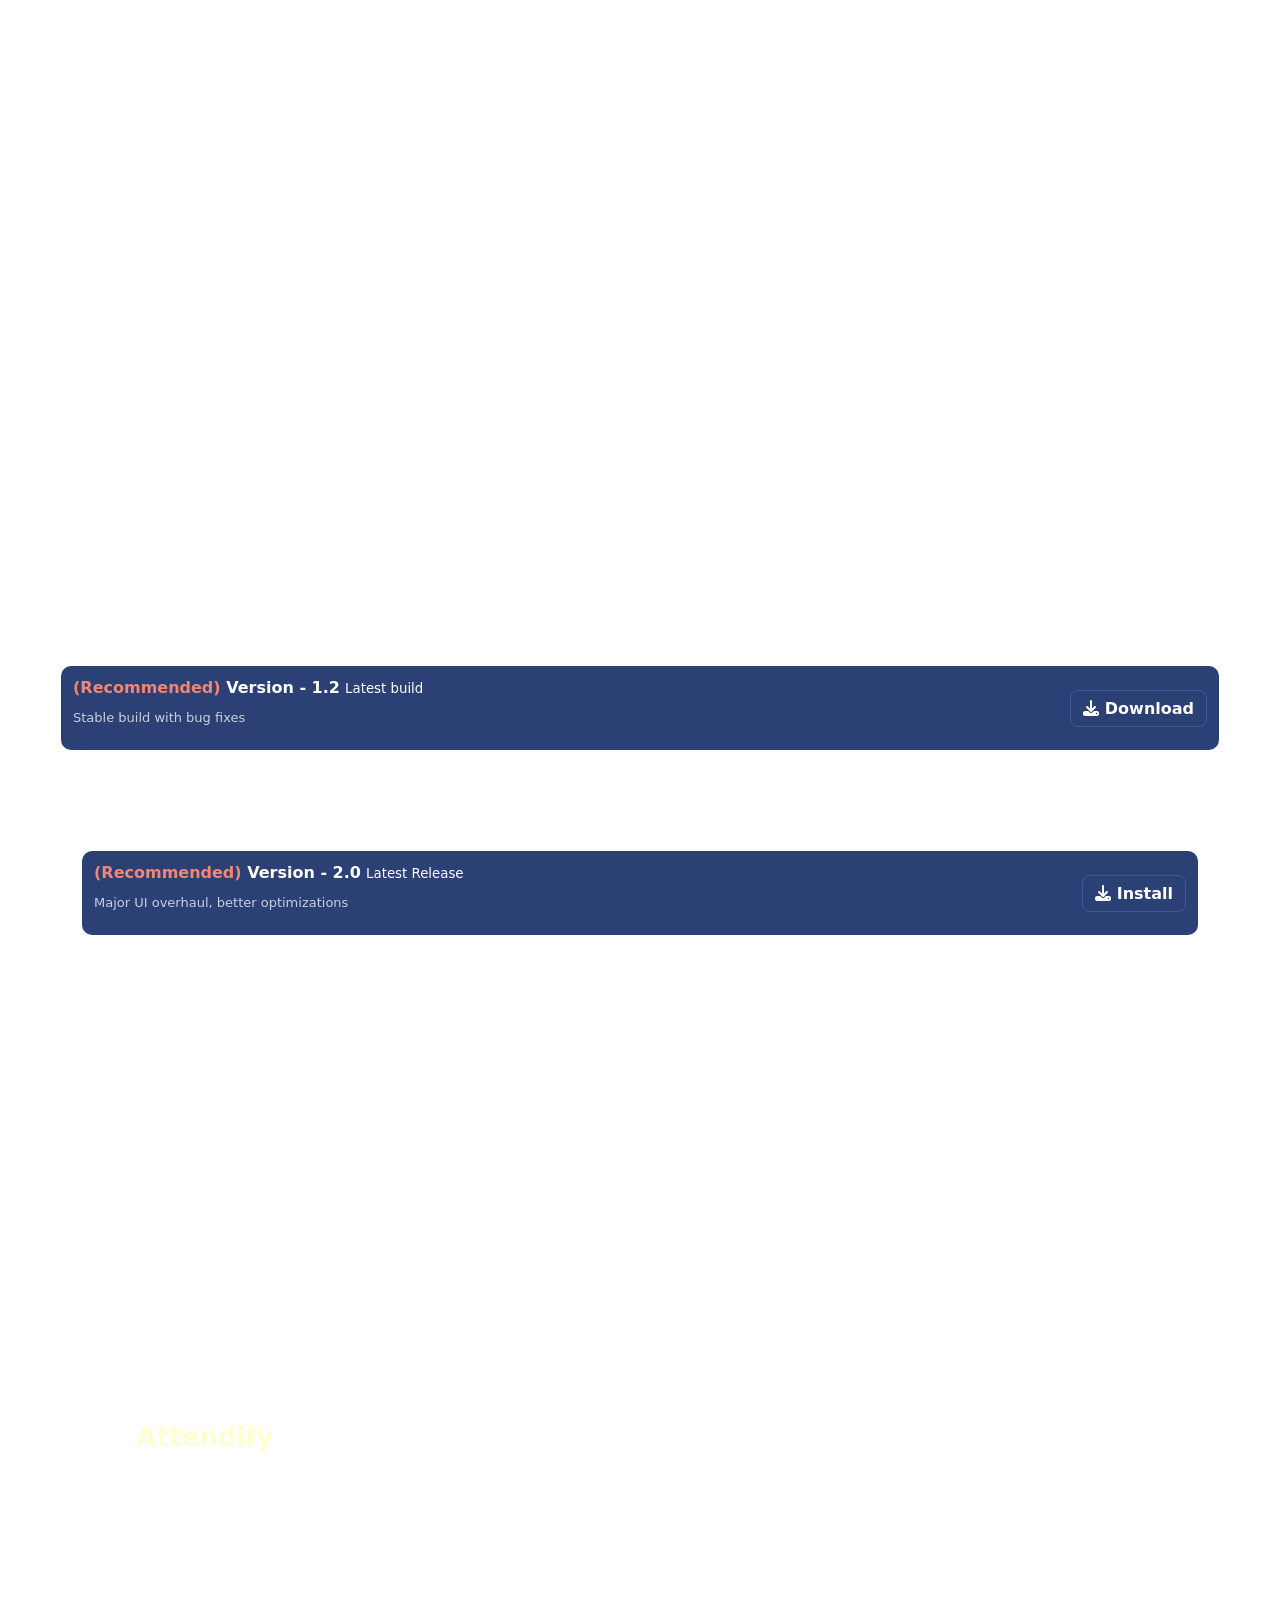
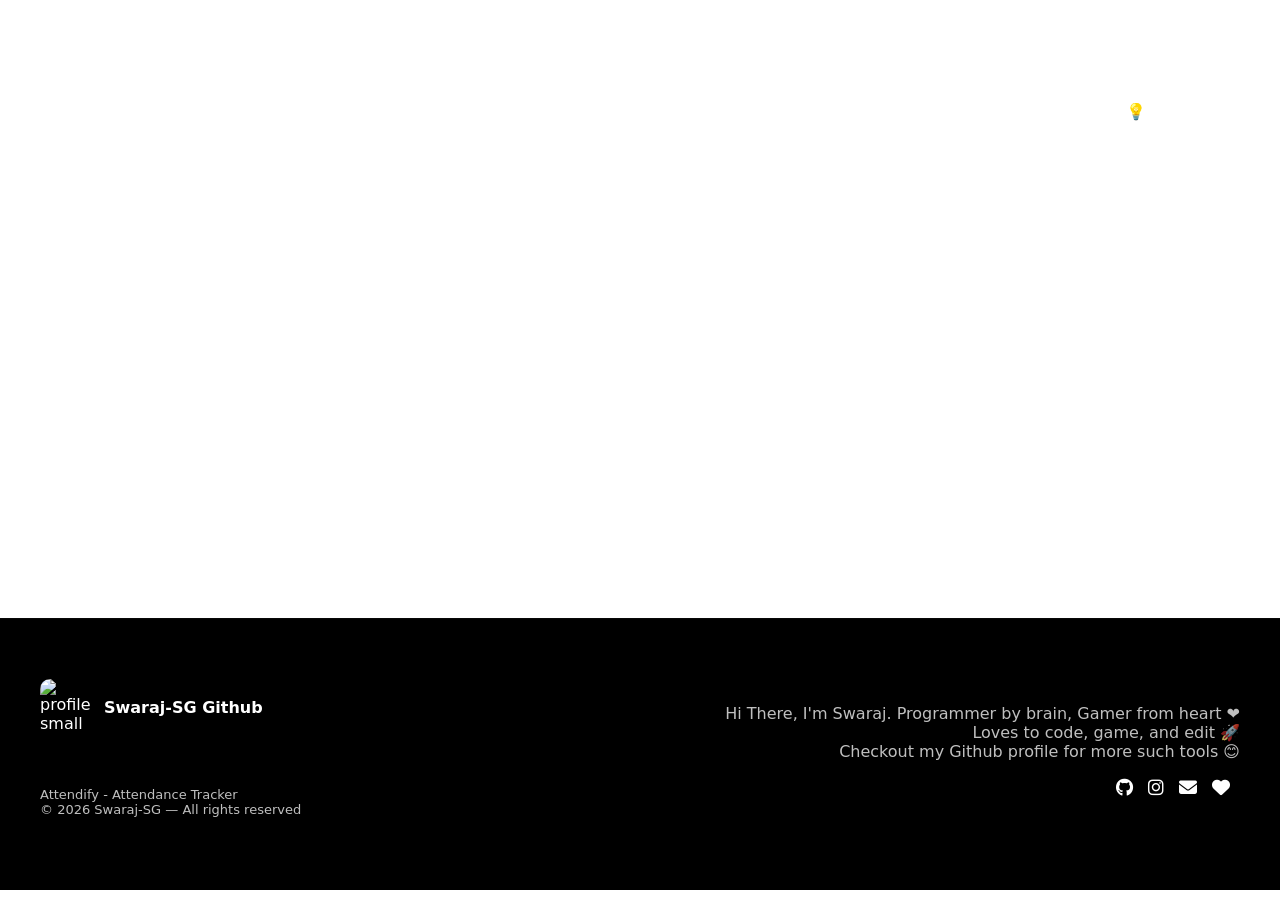
==== commit 559ebbe1: "Update index.html" ====
--- a/docs/index.html
+++ b/docs/index.html
@@ -54,13 +54,12 @@
       <p class="subtitle">Your personal attendance tracker now in your hands — simple, fast, and private. Keeps you updated on your attendance data and let you know how many lectures you can bunk.<br>Works on PC & Android.</p>
 
       <div class="buttons">
-        <a href="https://github.com/Swaraj-SG/Attendance-Bunker/releases/download/LatestRelease/Attendance_Bunker.exe" class="btn pc" target="_blank" rel="noopener">
+        <a href="https://github.com/Swaraj-SG/attendify/raw/main/attendify_pc.exe" class="btn pc" target="_blank" rel="noopener">
           <i class="fa-solid fa-desktop"></i>
           Download for Windows
-          (Latest Release)
-        </a>
-
-        <a href="https://github.com/Swaraj-SG/Attendance-Bunker/raw/refs/heads/main/attendance_bunker_installer.apk" class="btn android" target="_blank" rel="noopener">
+        </a>
+
+        <a href="https://github.com/Swaraj-SG/attendify/raw/main/attendify_mobile.apk" class="btn android" target="_blank" rel="noopener">
           <i class="fa-solid fa-mobile-screen-button"></i>
           Download for Android
         </a>
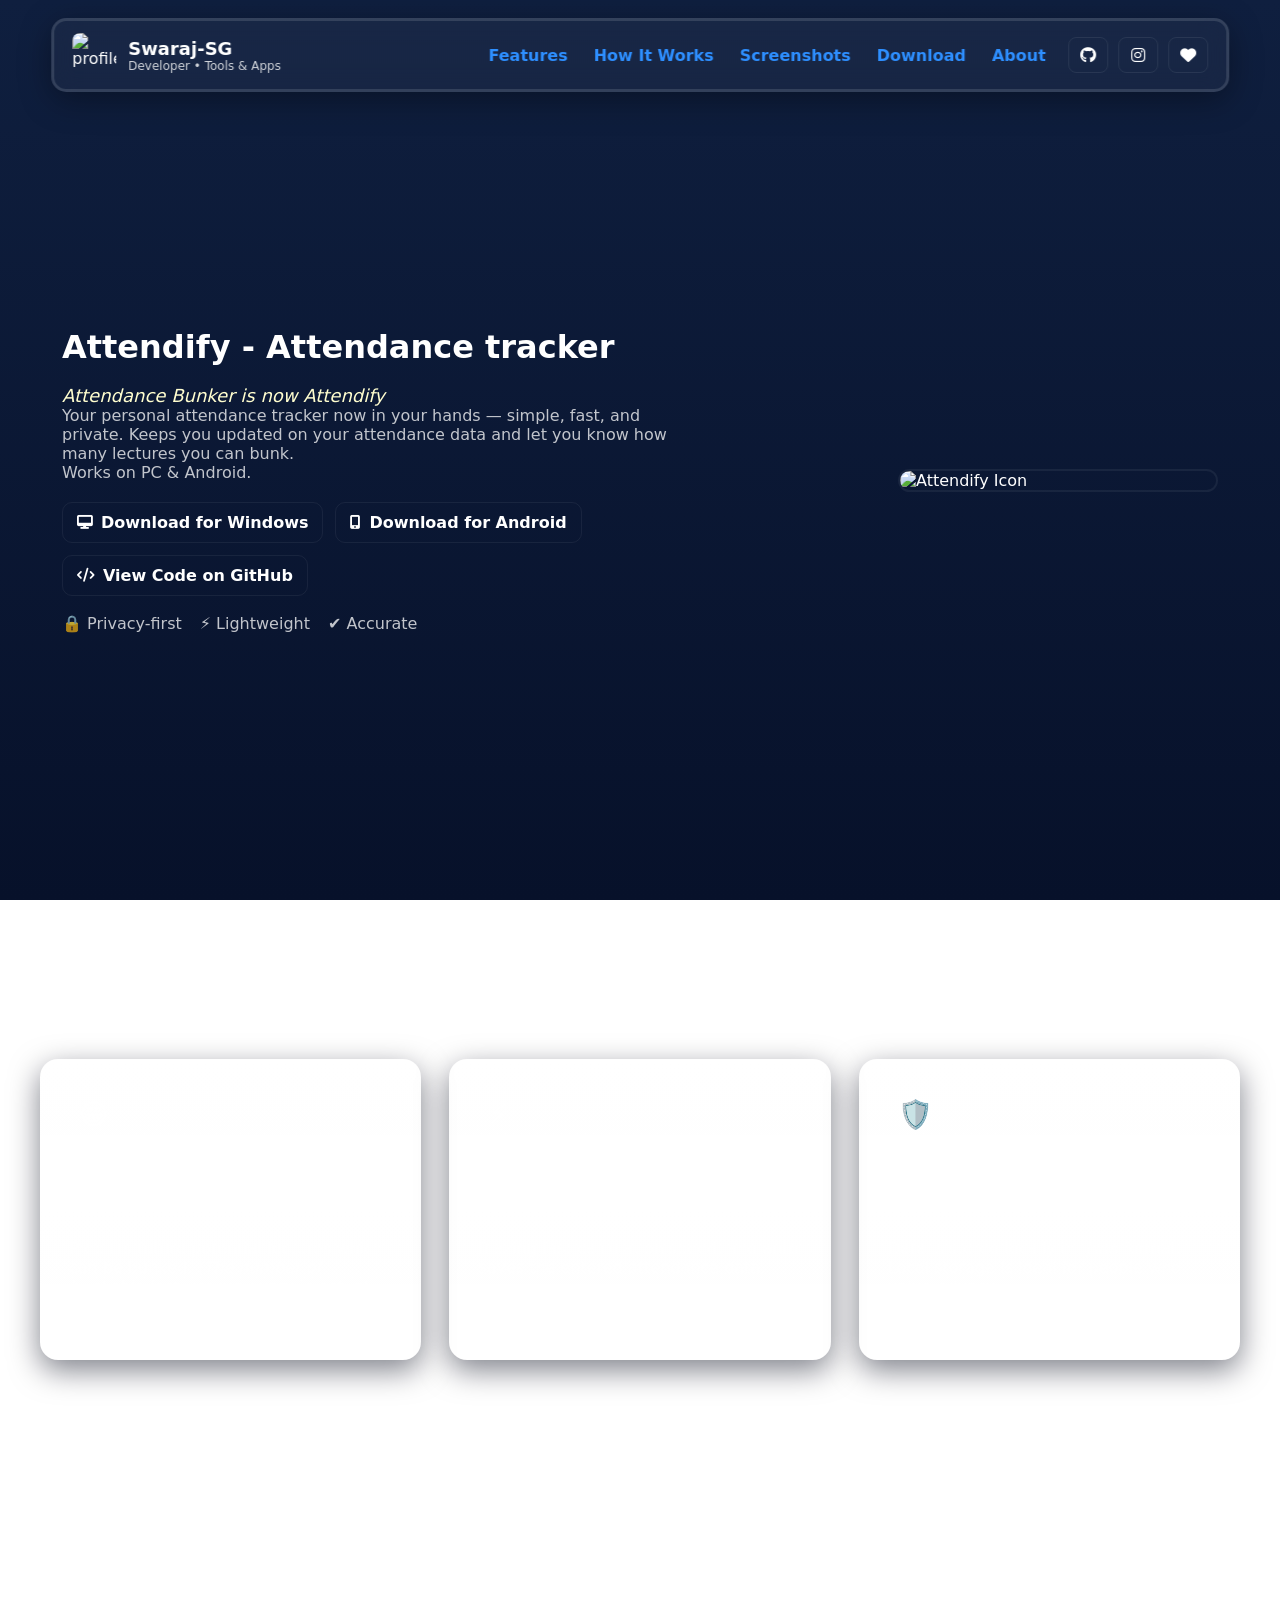
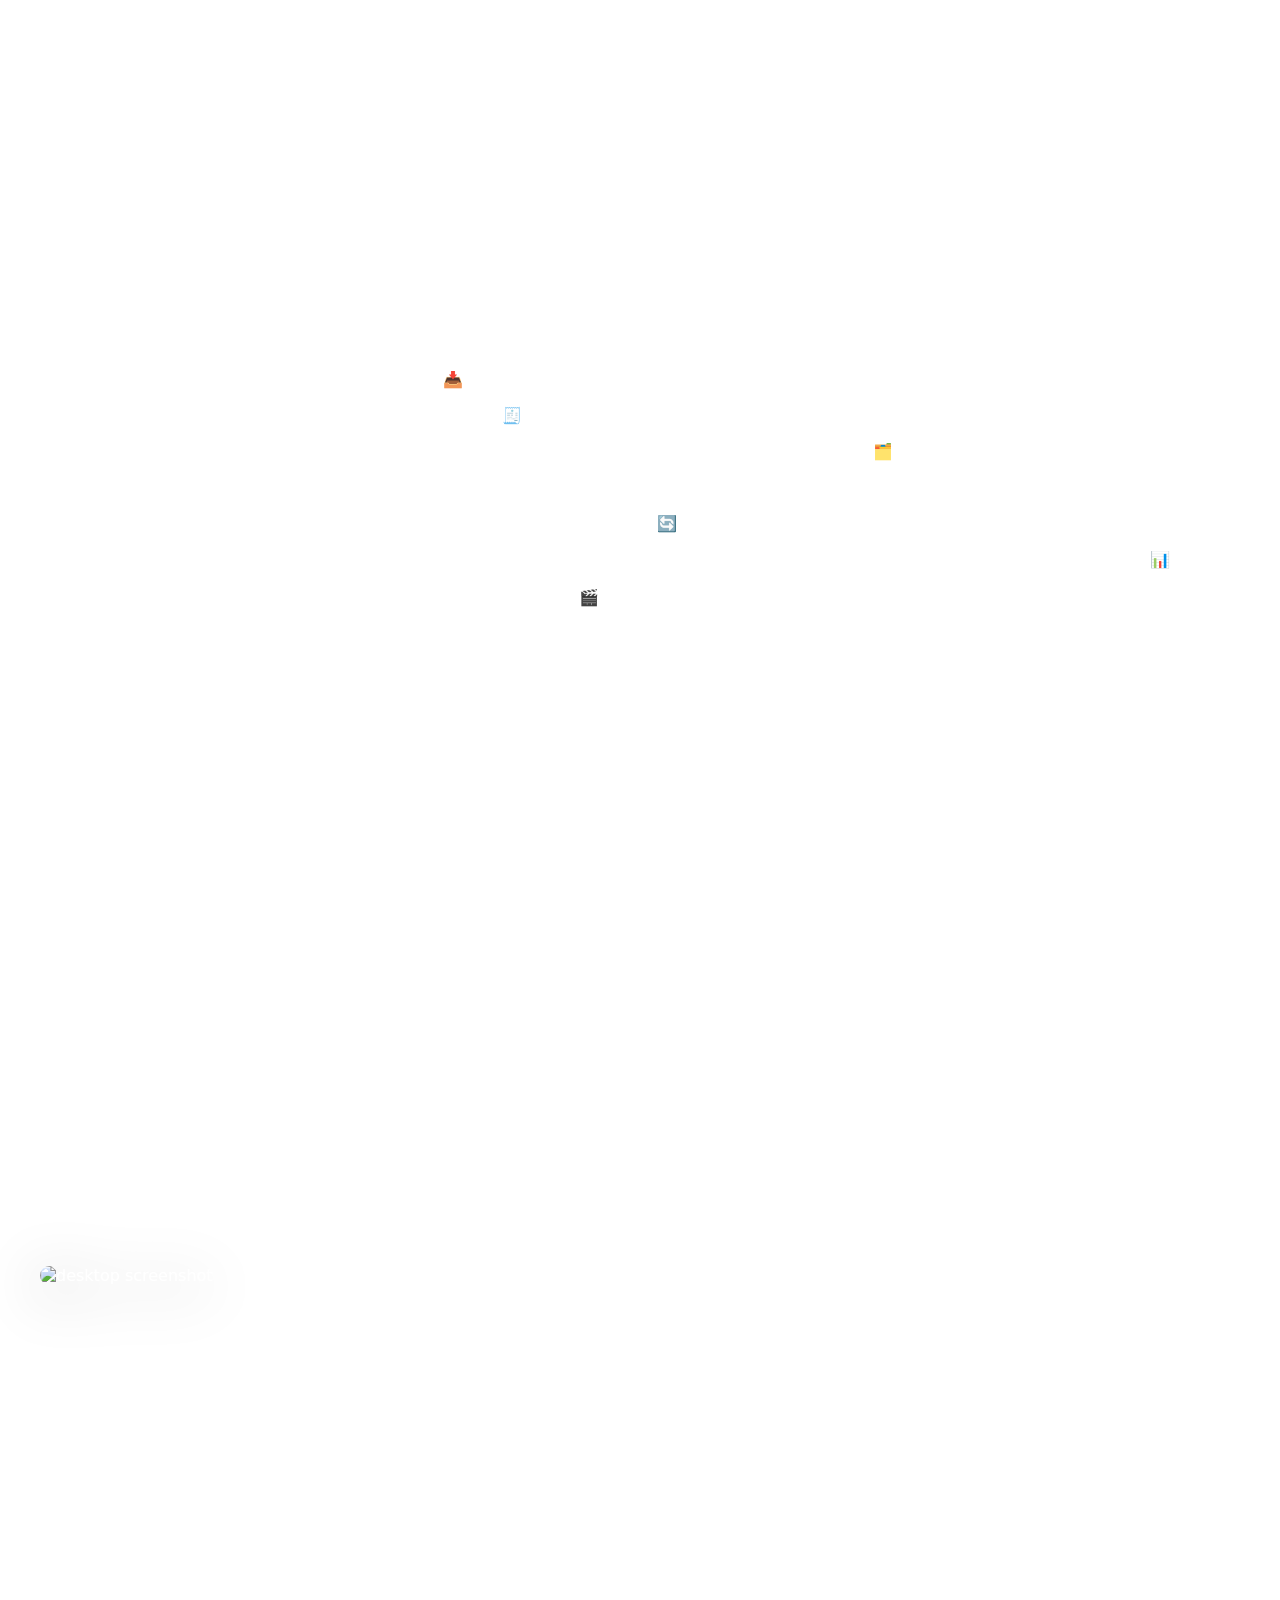
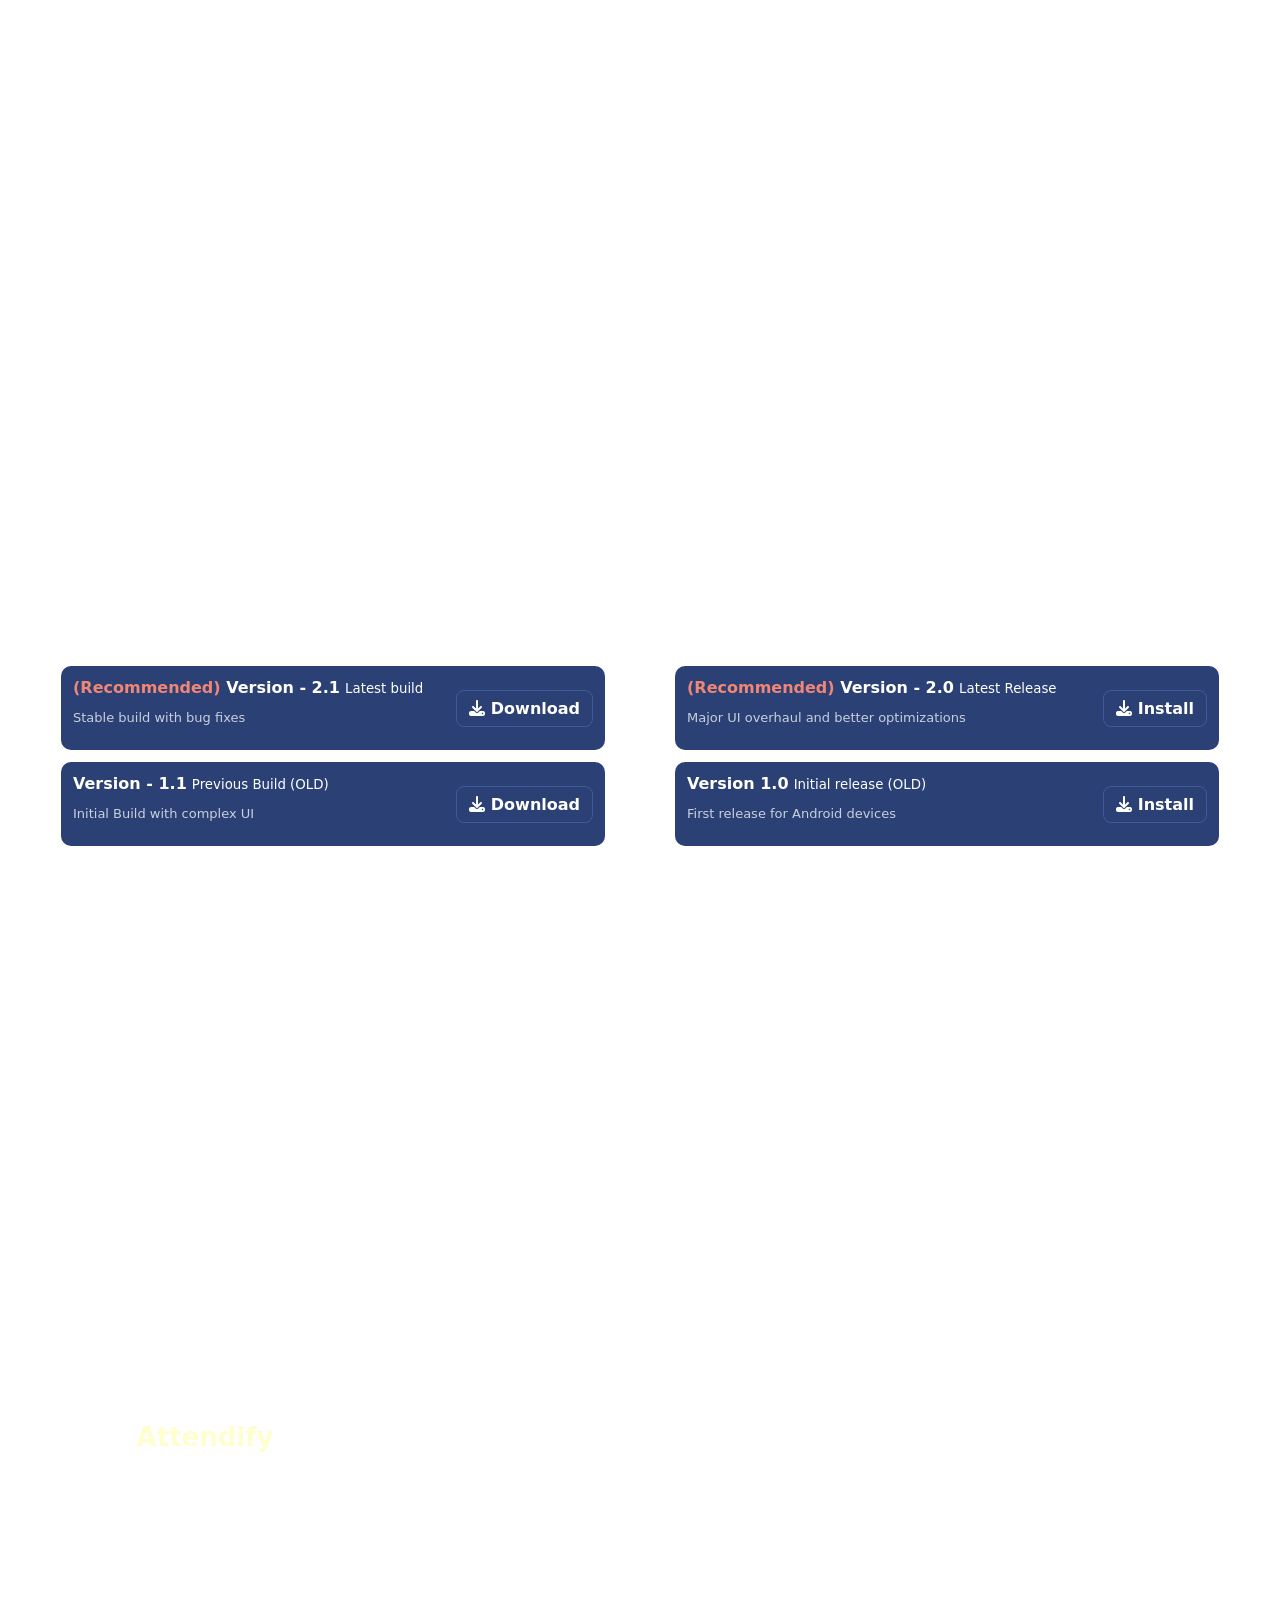
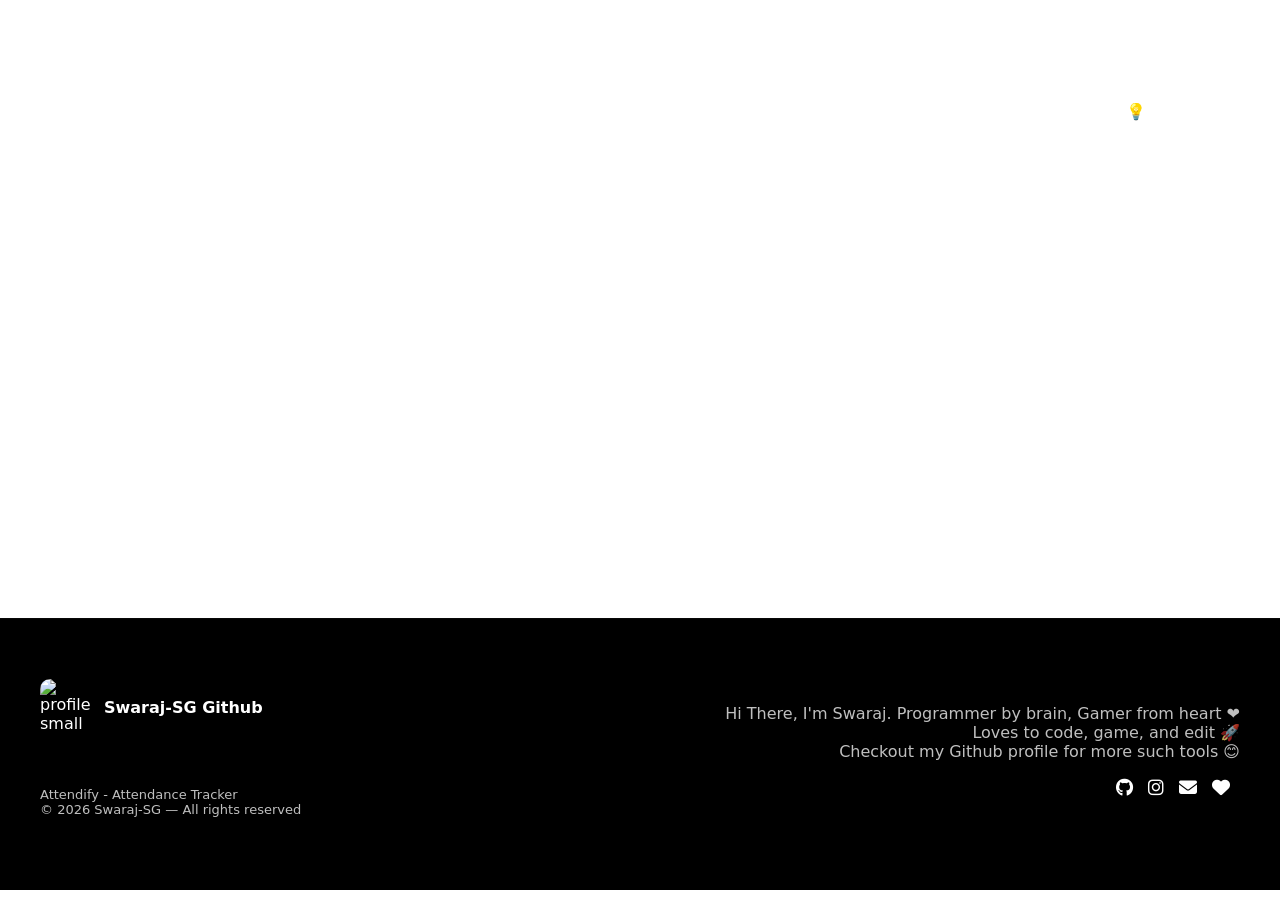
==== commit 5df7a17c: "Update index.html" ====
--- a/docs/index.html
+++ b/docs/index.html
@@ -172,21 +172,21 @@
         <div class="version-list">
           <div class="version-row">
             <div>
-              <strong><font color="#F28674">(Recommended)</font> Version - 1.2</strong> <small>Latest build</small>
+              <strong><font color="#F28674">(Recommended)</font> Version - 2.1</strong> <small>Latest build</small>
               <p class="muted">Stable build with bug fixes</p>
             </div>
             <div><a href="https://github.com/Swaraj-SG/attendify/raw/main/attendify_pc.exe" class="small-btn" target="_blank" rel="noopener" title="Download latest version for Windows PC"><i class="fa-solid fa-download" title="Download latest version for Windows PC"></i> Download</a></div>
           </div>
 
-<!--          <div class="version-row">
-            <div>
-              <strong>Version - 1.1</strong> <small>Previous Build</small>
-              <p class="muted">Initial Build, simple UI</p>
-            </div>
-            <div><a href="https://github.com/Swaraj-SG/Attendance-Bunker/releases/download/AttendanceBunker/Attendance.Bunker.exe" class="small-btn" target="_blank" rel="noopener" title="Download v1.1 (old version) for Windows PC"><i class="fa-solid fa-download" title="Download v1.1 (old version) for Windows PC"></i> Download</a></div>
-          </div>
-        </div>
-      </div>    -->
+          <div class="version-row">
+            <div>
+              <strong>Version - 1.1</strong> <small>Previous Build (OLD)</small>
+              <p class="muted">Initial Build with complex UI</p>
+            </div>
+            <div><a href="https://drive.google.com/uc?export=download&id=1wOt7uDtPpyI41aS6zTV6cyx5hpPjk11c" class="small-btn" target="_blank" rel="noopener" title="Download v1.1 (old version) for Windows PC"><i class="fa-solid fa-download" title="Download v1.1 (old version) for Windows PC"></i> Download</a></div>
+          </div>
+        </div>
+      </div>
 
       <div class="col right-col">
         <h2>Android (Android 10 and above)</h2>
@@ -197,18 +197,18 @@
           <div class="version-row">
             <div>
               <strong><font color="#F28674">(Recommended)</font>  Version - 2.0</strong> <small>Latest Release</small>
-              <p class="muted">Major UI overhaul, better optimizations</p>
+              <p class="muted">Major UI overhaul and better optimizations</p>
             </div>
             <div><a href="https://github.com/Swaraj-SG/attendify/raw/main/attendify_mobile.apk" class="small-btn" target="_blank" rel="noopener" title="Download v2.0 (NEW UI) for Android"><i class="fa-solid fa-download" title="Download and Install v2.0 (NEW UI) for Android"></i> Install</a></div>
           </div>
 
-<!--        <div class="version-row">
-            <div>
-              <strong>Version - 1.0</strong> <small>Initial release (OLD)</small>
+       <div class="version-row">
+            <div>
+              <strong>Version 1.0</strong> <small>Initial release (OLD)</small>
               <p class="muted">First release for Android devices</p>
             </div>
-            <div><a href="https://drive.google.com/uc?export=download&id=16sMXWmMssNEjsiby6hb6qbVvQrFAv2z-" class="small-btn" target="_blank" rel="noopener" title="Download .apk for Mobile"><i class="fa-solid fa-download" title="Download and Install old .apk for Mobile"></i> Install</a></div>
-          </div>    -->
+            <div><a href="https://drive.google.com/uc?export=download&id=1H2n40fU3VaRfYjZo9uGn0iE8qIx7E7-E" class="small-btn" target="_blank" rel="noopener" title="Download .apk for Mobile"><i class="fa-solid fa-download" title="Download and Install old .apk for Mobile"></i> Install</a></div>
+          </div>
 
         </div>
       </div>
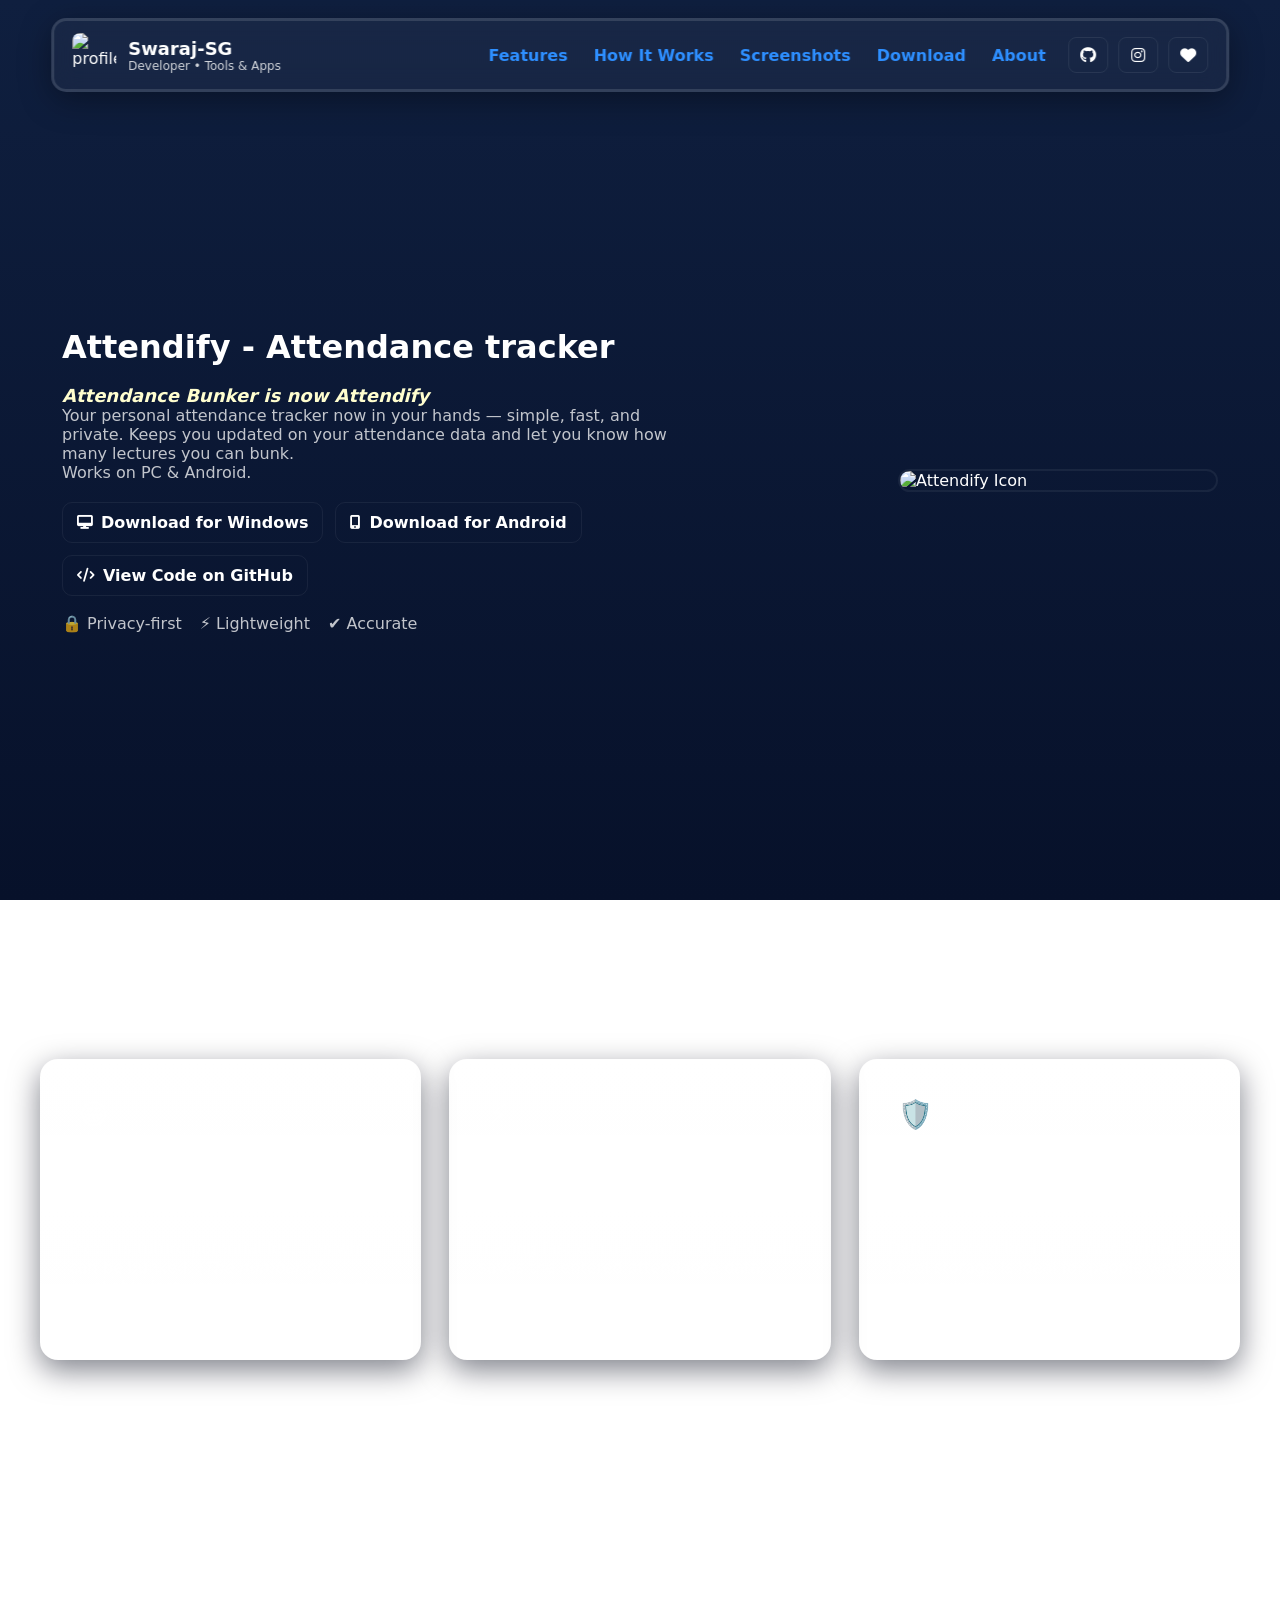
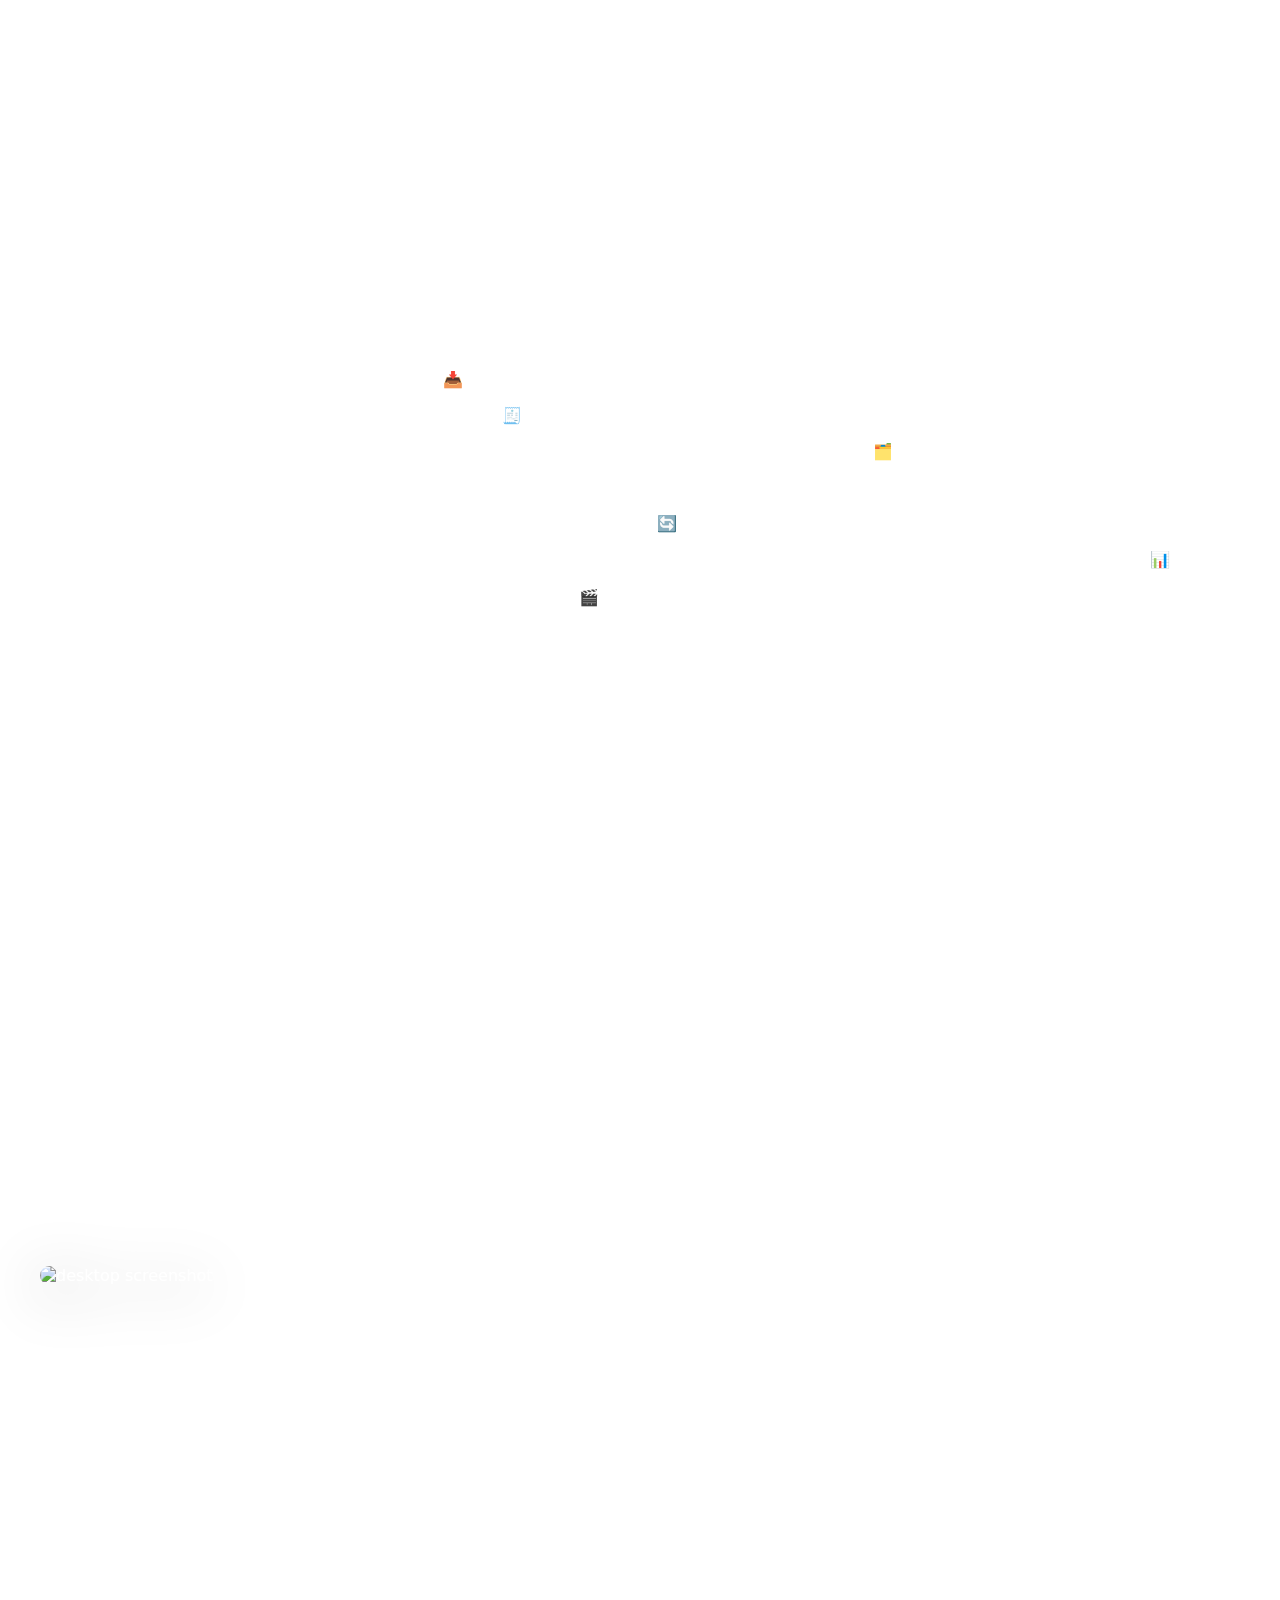
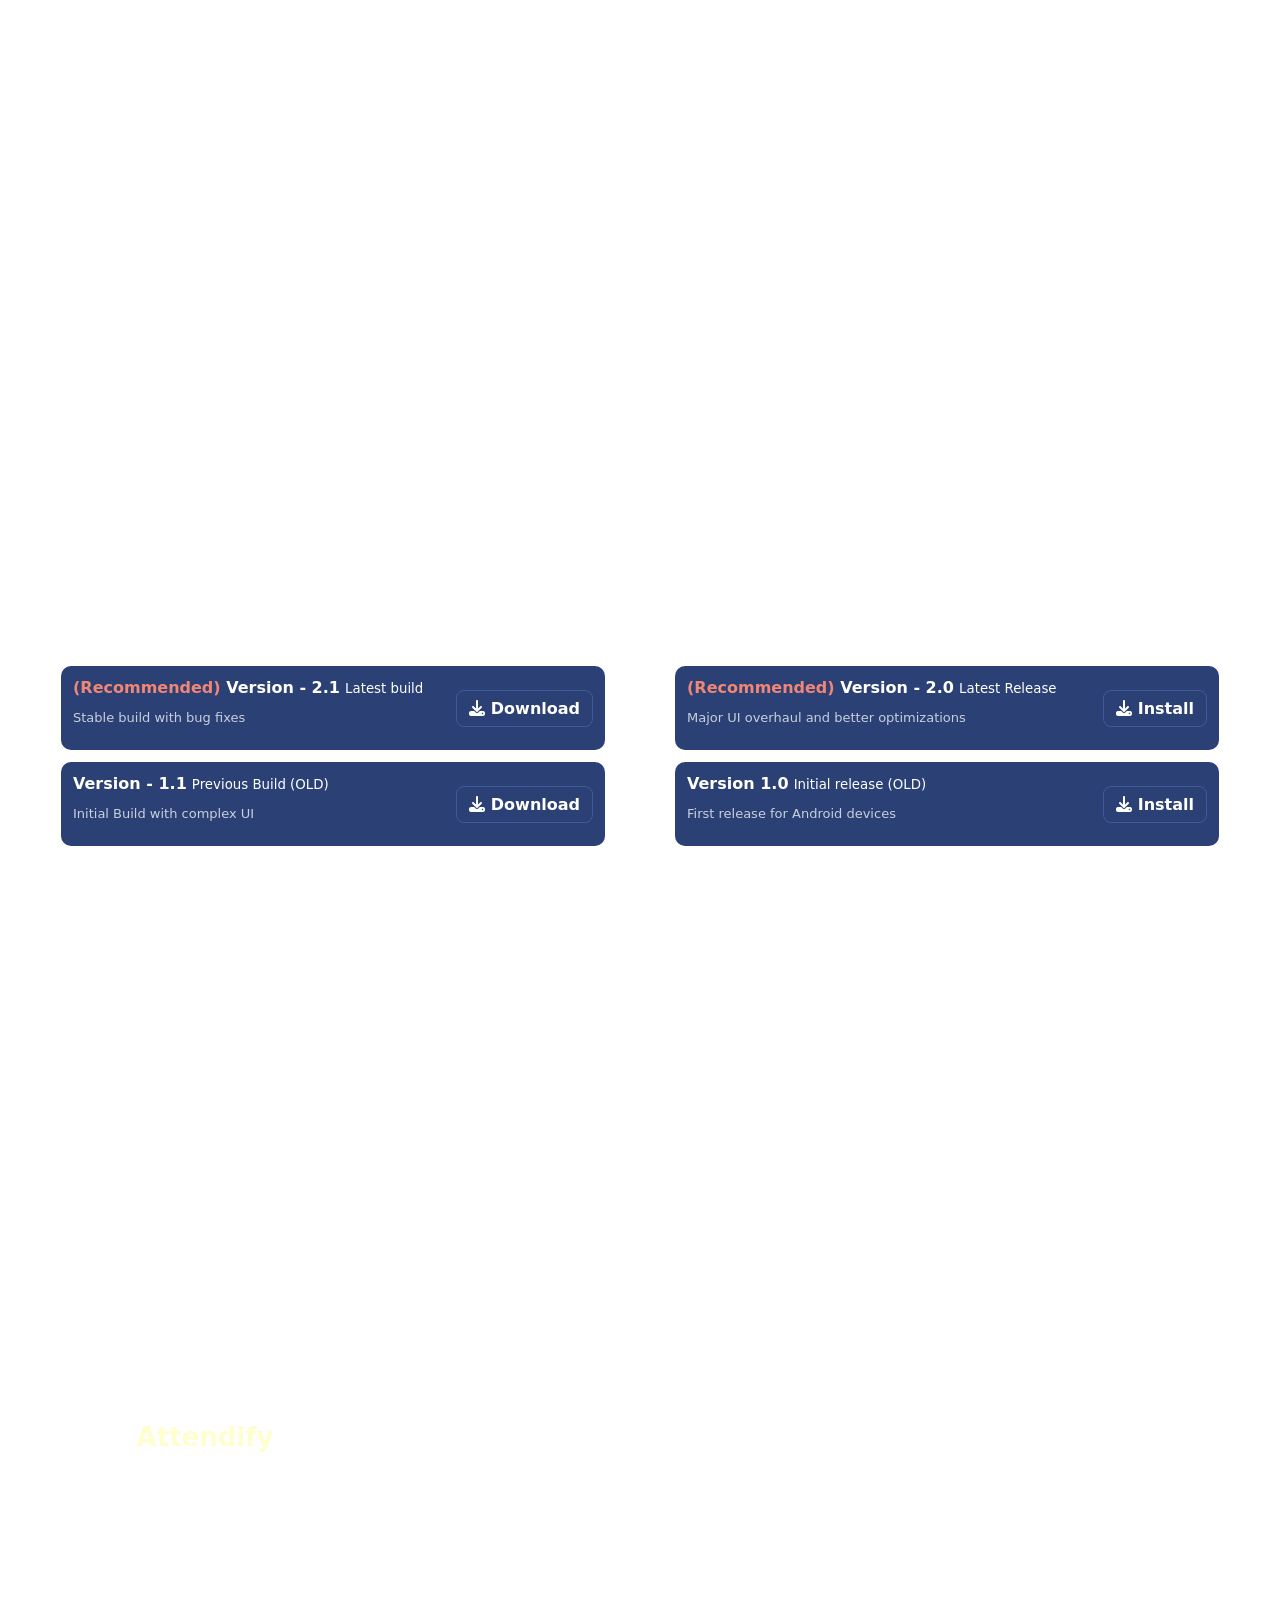
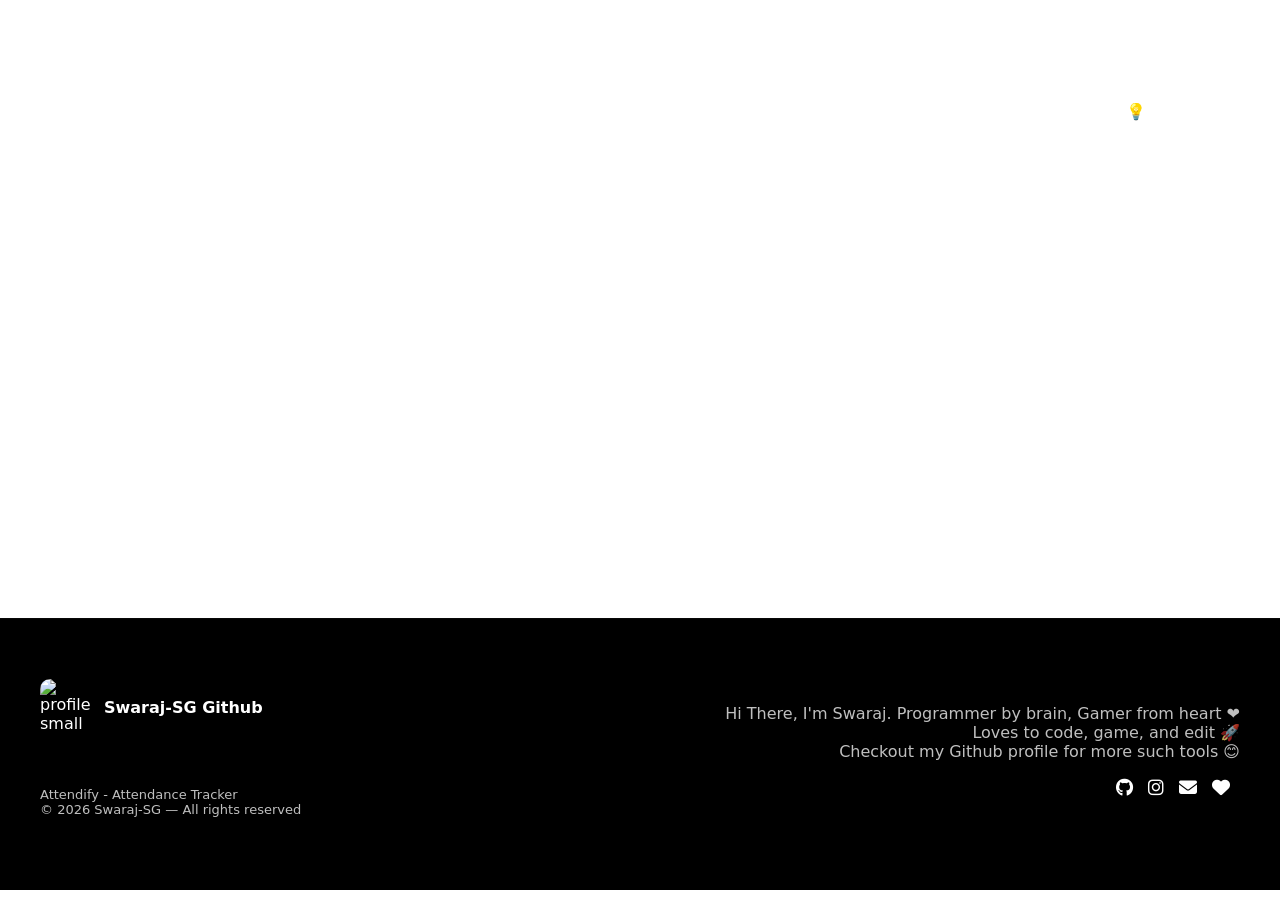
==== commit ae023053: "main webpage file" ====
--- a/docs/index.html
+++ b/docs/index.html
@@ -50,7 +50,7 @@
   <section class="hero" id="home">
     <div class="hero-left">
       <font size=6.5><b>Attendify - Attendance tracker</b></font><br><br>
-      <font size=4 color="#FFFECF"><i>Attendance Bunker is now Attendify</i></font>
+      <font size=4 color="#FFFECF"><i><b>Attendance Bunker is now Attendify</b></i></font>
       <p class="subtitle">Your personal attendance tracker now in your hands — simple, fast, and private. Keeps you updated on your attendance data and let you know how many lectures you can bunk.<br>Works on PC & Android.</p>
 
       <div class="buttons">
